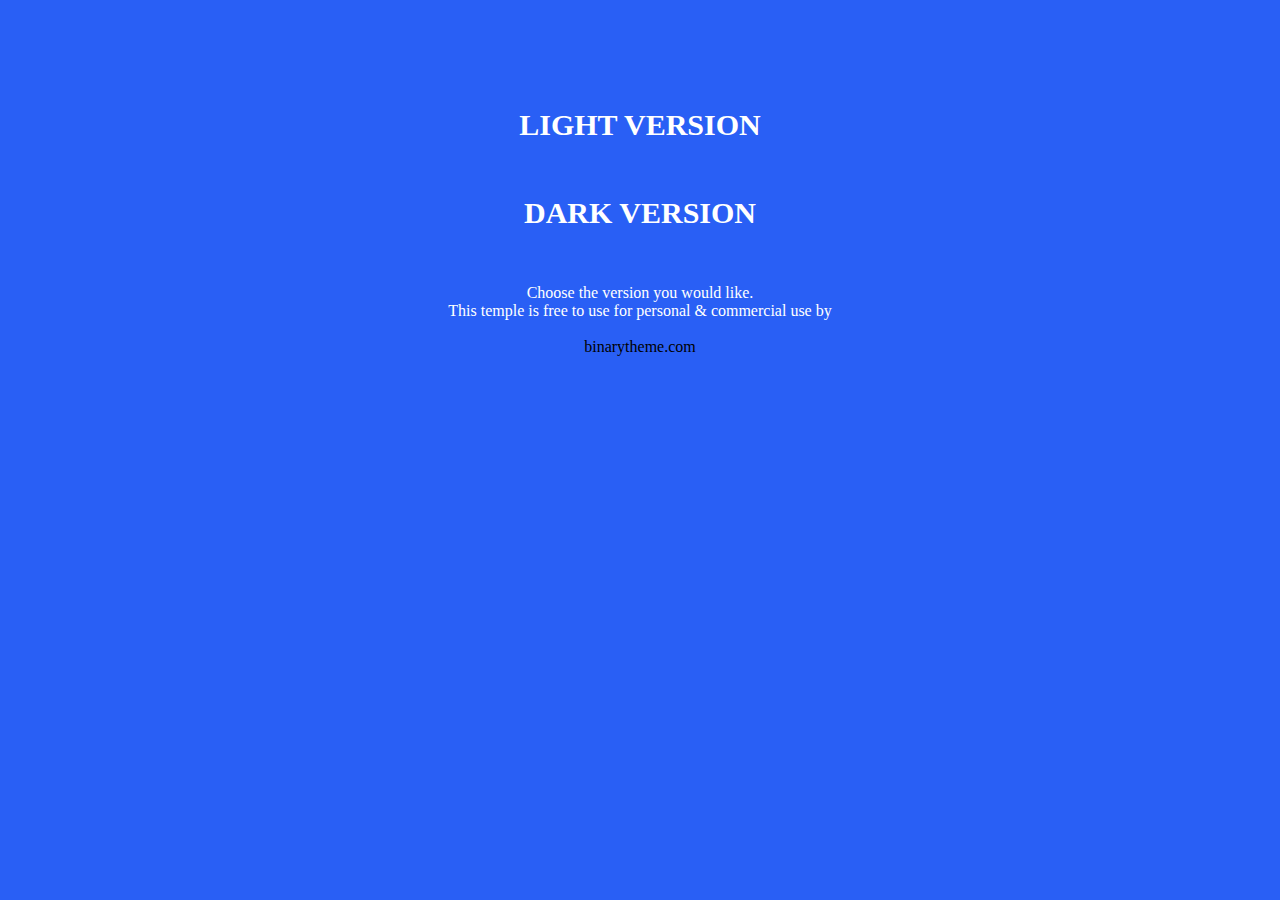
==== index.html @ c33ef0b5 "index page" ====
﻿<!DOCTYPE html>
<html xmlns="http://www.w3.org/1999/xhtml">
<head>
    <title>Clean Signle Page Template</title>
</head>
<body style="background-color:#295ff5;color:#fff;font-family:Verdana;">
<div style="text-align:center;padding-top:100px;width:100%">
    <a href="index-light.html" style="text-decoration:none;color:#fff;font-size:30px;font-weight:900;" >LIGHT VERSION</a>

    <br /><br /><br /><br />
    <a href="index-dark.html" style="text-decoration:none;color:#fff;font-size:30px;font-weight:900;" >DARK VERSION</a>
    <br /><br /><br /><br />
   Choose the version you would like.
        
        <br />
         This temple is free to use for personal & commercial use by
        <br /><br />
        <a href="http://www.binarytheme.com/" target="_blank" style="color:#000;text-decoration:none;" >binarytheme.com</a>

</div>
    
</body>
</html>
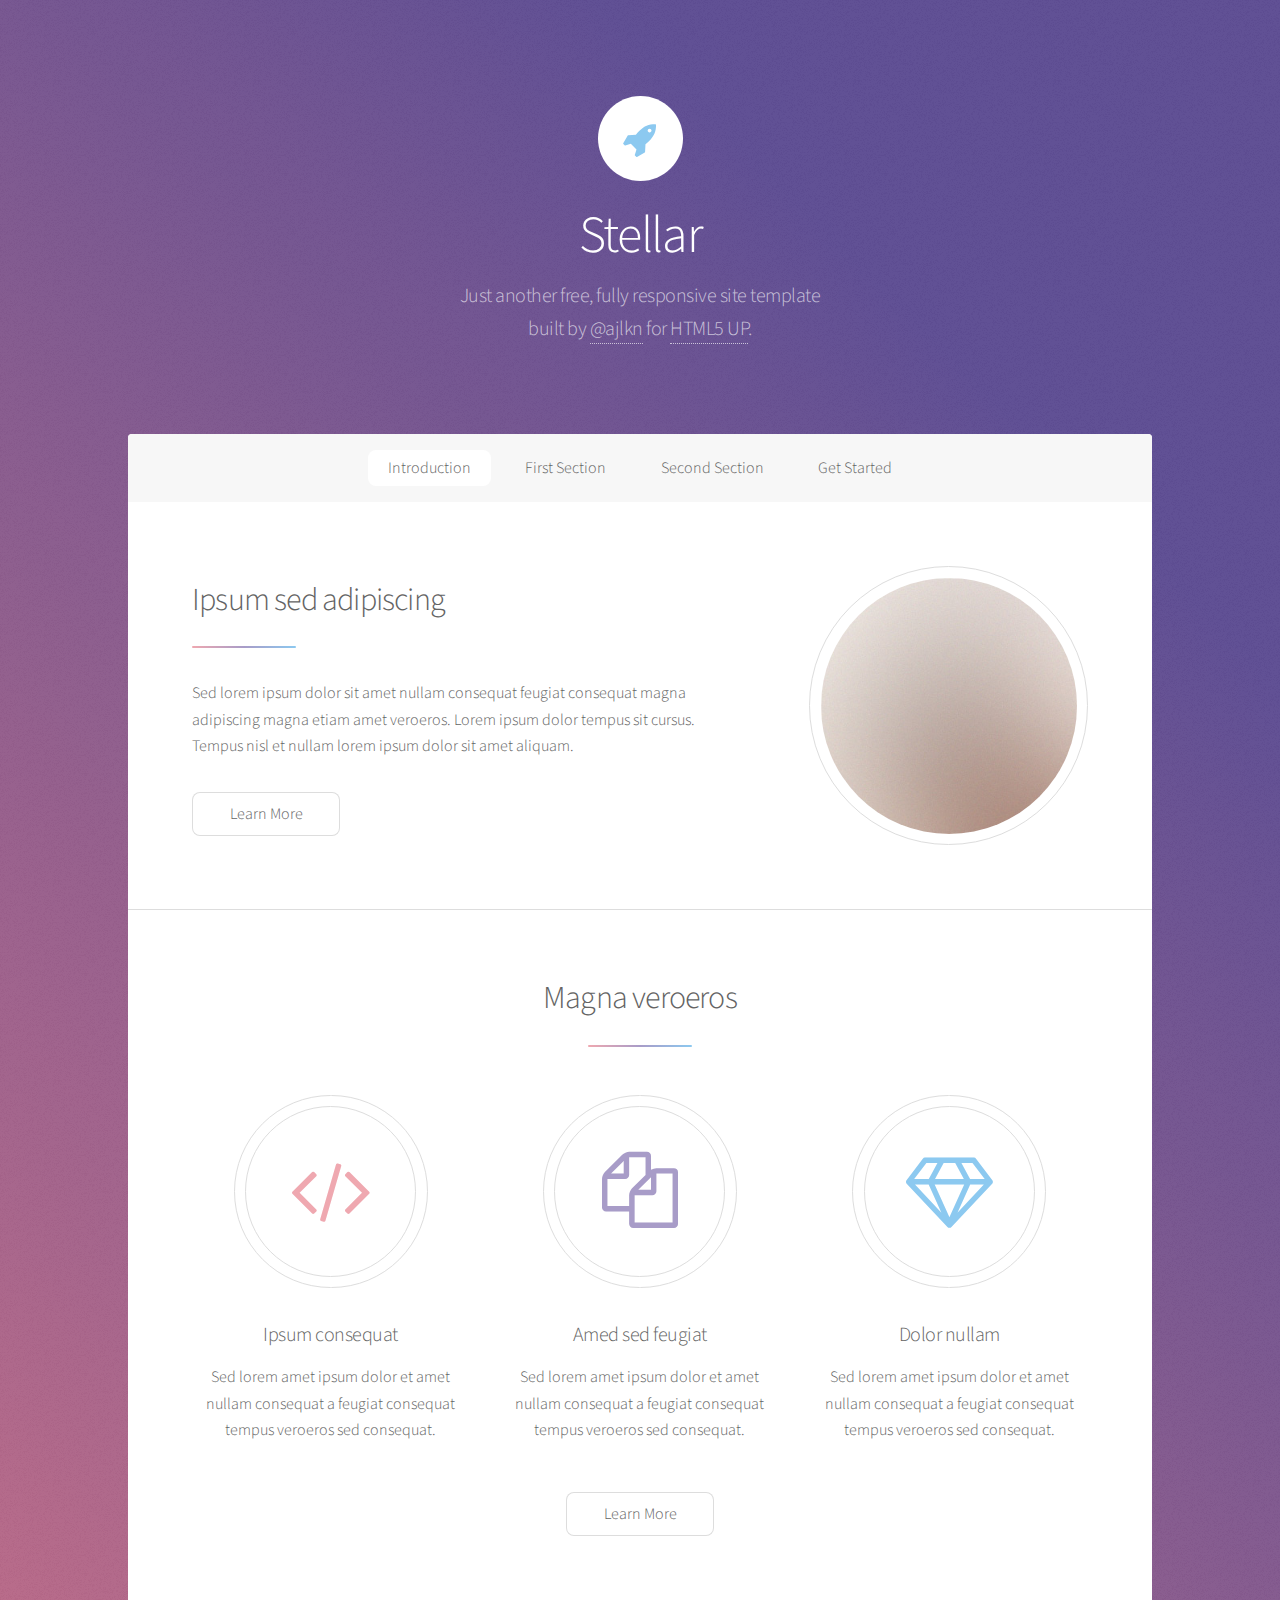
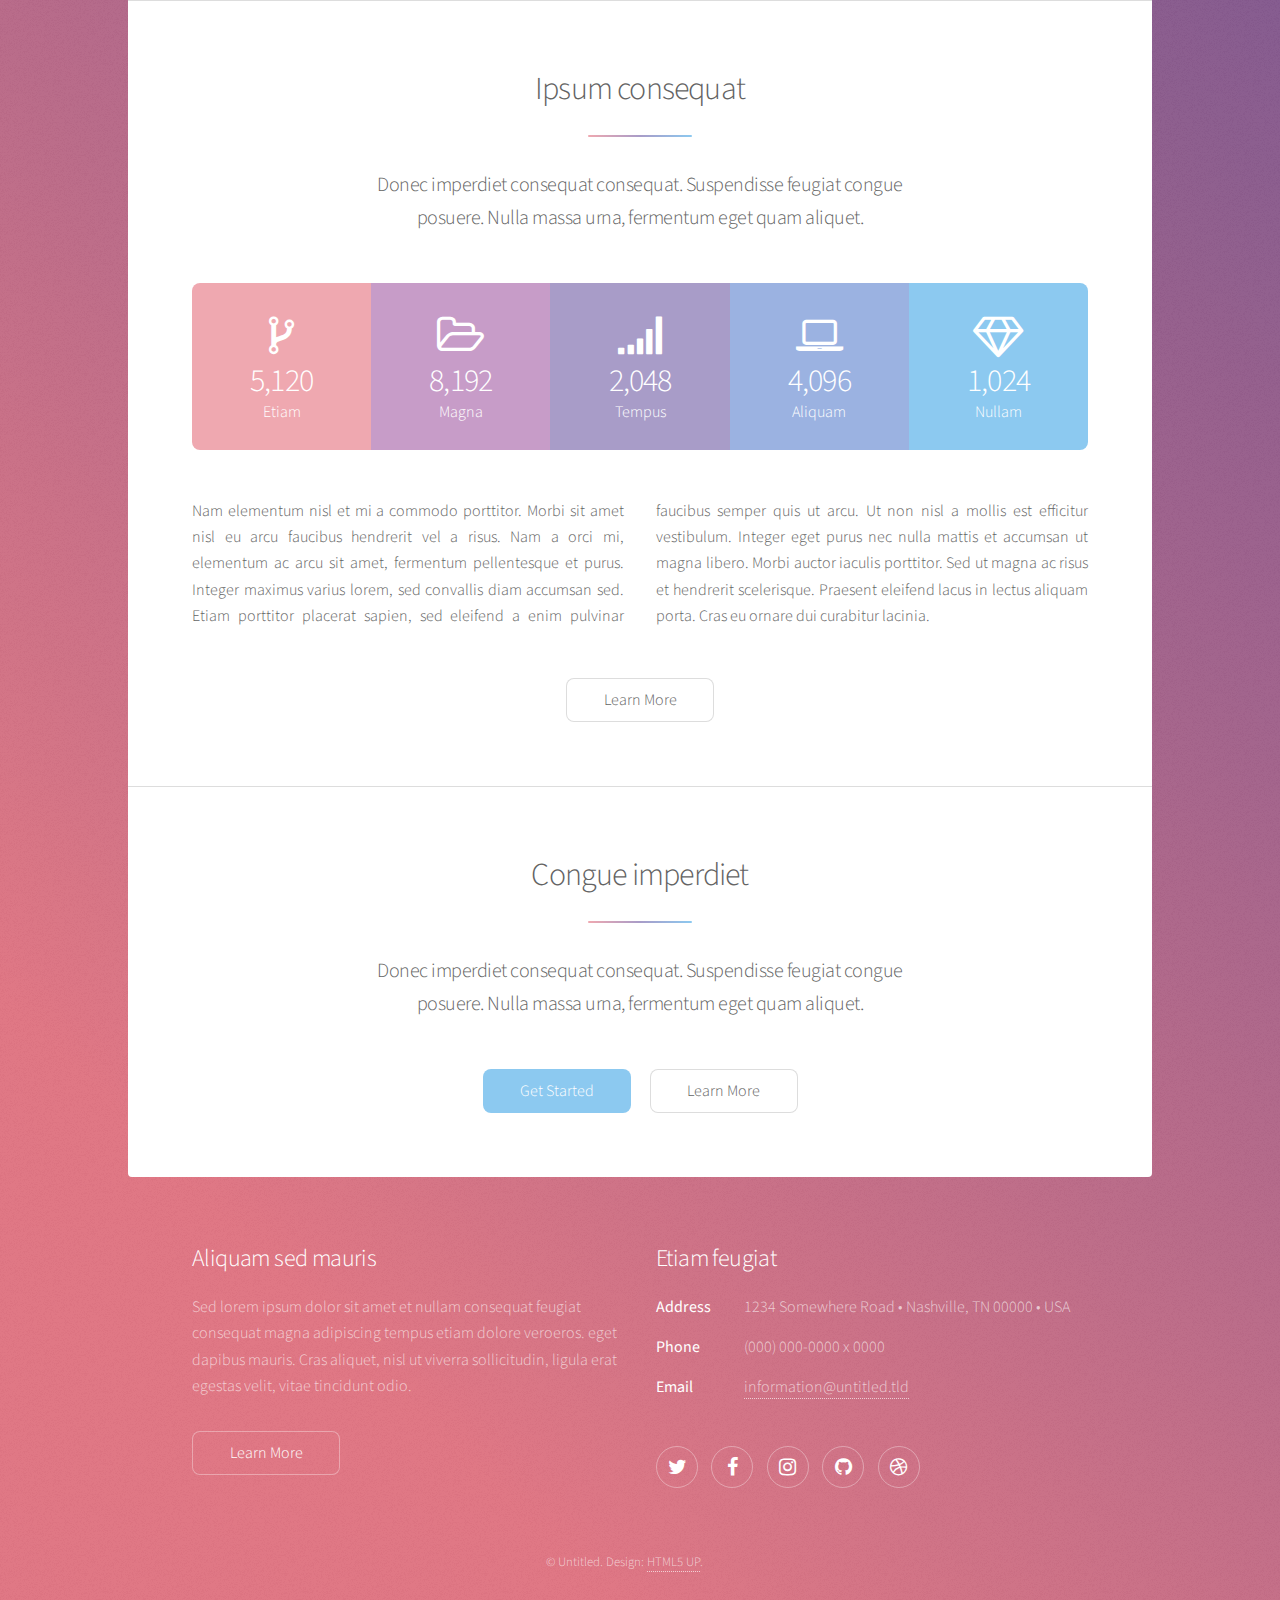
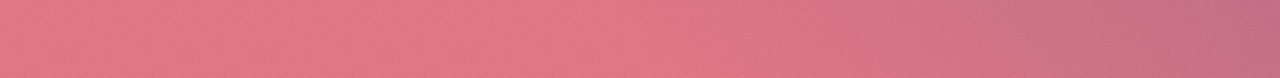
==== commit f8e5be48: "Some message" ====
--- a/index.html
+++ b/index.html
@@ -1,23 +1,186 @@
-﻿<!DOCTYPE html>
-<html xmlns="http://www.w3.org/1999/xhtml">
-<head>
-    <title>Clean Signle Page Template</title>
-</head>
-<body style="background-color:#295ff5;color:#fff;font-family:Verdana;">
-<div style="text-align:center;padding-top:100px;width:100%">
-    <a href="index-light.html" style="text-decoration:none;color:#fff;font-size:30px;font-weight:900;" >LIGHT VERSION</a>
+<!DOCTYPE HTML>
+<!--
+	Stellar by HTML5 UP
+	html5up.net | @ajlkn
+	Free for personal and commercial use under the CCA 3.0 license (html5up.net/license)
+-->
+<html>
+	<head>
+		<title>Stellar by HTML5 UP</title>
+		<meta charset="utf-8" />
+		<meta name="viewport" content="width=device-width, initial-scale=1" />
+		<!--[if lte IE 8]><script src="assets/js/ie/html5shiv.js"></script><![endif]-->
+		<link rel="stylesheet" href="assets/css/main.css" />
+		<!--[if lte IE 9]><link rel="stylesheet" href="assets/css/ie9.css" /><![endif]-->
+		<!--[if lte IE 8]><link rel="stylesheet" href="assets/css/ie8.css" /><![endif]-->
+	</head>
+	<body>
 
-    <br /><br /><br /><br />
-    <a href="index-dark.html" style="text-decoration:none;color:#fff;font-size:30px;font-weight:900;" >DARK VERSION</a>
-    <br /><br /><br /><br />
-   Choose the version you would like.
-        
-        <br />
-         This temple is free to use for personal & commercial use by
-        <br /><br />
-        <a href="http://www.binarytheme.com/" target="_blank" style="color:#000;text-decoration:none;" >binarytheme.com</a>
+		<!-- Wrapper -->
+			<div id="wrapper">
 
-</div>
-    
-</body>
-</html>
+				<!-- Header -->
+					<header id="header" class="alt">
+						<span class="logo"><img src="images/logo.svg" alt="" /></span>
+						<h1>Stellar</h1>
+						<p>Just another free, fully responsive site template<br />
+						built by <a href="https://twitter.com/ajlkn">@ajlkn</a> for <a href="https://html5up.net">HTML5 UP</a>.</p>
+					</header>
+
+				<!-- Nav -->
+					<nav id="nav">
+						<ul>
+							<li><a href="#intro" class="active">Introduction</a></li>
+							<li><a href="#first">First Section</a></li>
+							<li><a href="#second">Second Section</a></li>
+							<li><a href="#cta">Get Started</a></li>
+						</ul>
+					</nav>
+
+				<!-- Main -->
+					<div id="main">
+
+						<!-- Introduction -->
+							<section id="intro" class="main">
+								<div class="spotlight">
+									<div class="content">
+										<header class="major">
+											<h2>Ipsum sed adipiscing</h2>
+										</header>
+										<p>Sed lorem ipsum dolor sit amet nullam consequat feugiat consequat magna
+										adipiscing magna etiam amet veroeros. Lorem ipsum dolor tempus sit cursus.
+										Tempus nisl et nullam lorem ipsum dolor sit amet aliquam.</p>
+										<ul class="actions">
+											<li><a href="generic.html" class="button">Learn More</a></li>
+										</ul>
+									</div>
+									<span class="image"><img src="images/pic01.jpg" alt="" /></span>
+								</div>
+							</section>
+
+						<!-- First Section -->
+							<section id="first" class="main special">
+								<header class="major">
+									<h2>Magna veroeros</h2>
+								</header>
+								<ul class="features">
+									<li>
+										<span class="icon major style1 fa-code"></span>
+										<h3>Ipsum consequat</h3>
+										<p>Sed lorem amet ipsum dolor et amet nullam consequat a feugiat consequat tempus veroeros sed consequat.</p>
+									</li>
+									<li>
+										<span class="icon major style3 fa-copy"></span>
+										<h3>Amed sed feugiat</h3>
+										<p>Sed lorem amet ipsum dolor et amet nullam consequat a feugiat consequat tempus veroeros sed consequat.</p>
+									</li>
+									<li>
+										<span class="icon major style5 fa-diamond"></span>
+										<h3>Dolor nullam</h3>
+										<p>Sed lorem amet ipsum dolor et amet nullam consequat a feugiat consequat tempus veroeros sed consequat.</p>
+									</li>
+								</ul>
+								<footer class="major">
+									<ul class="actions">
+										<li><a href="generic.html" class="button">Learn More</a></li>
+									</ul>
+								</footer>
+							</section>
+
+						<!-- Second Section -->
+							<section id="second" class="main special">
+								<header class="major">
+									<h2>Ipsum consequat</h2>
+									<p>Donec imperdiet consequat consequat. Suspendisse feugiat congue<br />
+									posuere. Nulla massa urna, fermentum eget quam aliquet.</p>
+								</header>
+								<ul class="statistics">
+									<li class="style1">
+										<span class="icon fa-code-fork"></span>
+										<strong>5,120</strong> Etiam
+									</li>
+									<li class="style2">
+										<span class="icon fa-folder-open-o"></span>
+										<strong>8,192</strong> Magna
+									</li>
+									<li class="style3">
+										<span class="icon fa-signal"></span>
+										<strong>2,048</strong> Tempus
+									</li>
+									<li class="style4">
+										<span class="icon fa-laptop"></span>
+										<strong>4,096</strong> Aliquam
+									</li>
+									<li class="style5">
+										<span class="icon fa-diamond"></span>
+										<strong>1,024</strong> Nullam
+									</li>
+								</ul>
+								<p class="content">Nam elementum nisl et mi a commodo porttitor. Morbi sit amet nisl eu arcu faucibus hendrerit vel a risus. Nam a orci mi, elementum ac arcu sit amet, fermentum pellentesque et purus. Integer maximus varius lorem, sed convallis diam accumsan sed. Etiam porttitor placerat sapien, sed eleifend a enim pulvinar faucibus semper quis ut arcu. Ut non nisl a mollis est efficitur vestibulum. Integer eget purus nec nulla mattis et accumsan ut magna libero. Morbi auctor iaculis porttitor. Sed ut magna ac risus et hendrerit scelerisque. Praesent eleifend lacus in lectus aliquam porta. Cras eu ornare dui curabitur lacinia.</p>
+								<footer class="major">
+									<ul class="actions">
+										<li><a href="generic.html" class="button">Learn More</a></li>
+									</ul>
+								</footer>
+							</section>
+
+						<!-- Get Started -->
+							<section id="cta" class="main special">
+								<header class="major">
+									<h2>Congue imperdiet</h2>
+									<p>Donec imperdiet consequat consequat. Suspendisse feugiat congue<br />
+									posuere. Nulla massa urna, fermentum eget quam aliquet.</p>
+								</header>
+								<footer class="major">
+									<ul class="actions">
+										<li><a href="generic.html" class="button special">Get Started</a></li>
+										<li><a href="generic.html" class="button">Learn More</a></li>
+									</ul>
+								</footer>
+							</section>
+
+					</div>
+
+				<!-- Footer -->
+					<footer id="footer">
+						<section>
+							<h2>Aliquam sed mauris</h2>
+							<p>Sed lorem ipsum dolor sit amet et nullam consequat feugiat consequat magna adipiscing tempus etiam dolore veroeros. eget dapibus mauris. Cras aliquet, nisl ut viverra sollicitudin, ligula erat egestas velit, vitae tincidunt odio.</p>
+							<ul class="actions">
+								<li><a href="generic.html" class="button">Learn More</a></li>
+							</ul>
+						</section>
+						<section>
+							<h2>Etiam feugiat</h2>
+							<dl class="alt">
+								<dt>Address</dt>
+								<dd>1234 Somewhere Road &bull; Nashville, TN 00000 &bull; USA</dd>
+								<dt>Phone</dt>
+								<dd>(000) 000-0000 x 0000</dd>
+								<dt>Email</dt>
+								<dd><a href="#">information@untitled.tld</a></dd>
+							</dl>
+							<ul class="icons">
+								<li><a href="#" class="icon fa-twitter alt"><span class="label">Twitter</span></a></li>
+								<li><a href="#" class="icon fa-facebook alt"><span class="label">Facebook</span></a></li>
+								<li><a href="#" class="icon fa-instagram alt"><span class="label">Instagram</span></a></li>
+								<li><a href="#" class="icon fa-github alt"><span class="label">GitHub</span></a></li>
+								<li><a href="#" class="icon fa-dribbble alt"><span class="label">Dribbble</span></a></li>
+							</ul>
+						</section>
+						<p class="copyright">&copy; Untitled. Design: <a href="https://html5up.net">HTML5 UP</a>.</p>
+					</footer>
+
+			</div>
+
+		<!-- Scripts -->
+			<script src="assets/js/jquery.min.js"></script>
+			<script src="assets/js/jquery.scrollex.min.js"></script>
+			<script src="assets/js/jquery.scrolly.min.js"></script>
+			<script src="assets/js/skel.min.js"></script>
+			<script src="assets/js/util.js"></script>
+			<!--[if lte IE 8]><script src="assets/js/ie/respond.min.js"></script><![endif]-->
+			<script src="assets/js/main.js"></script>
+
+	</body>
+</html>--- a/assets/css/main.css
+++ b/assets/css/main.css
@@ -0,0 +1,3801 @@
+@import url(font-awesome.min.css);
+@import "https://fonts.googleapis.com/css?family=Source+Sans+Pro:300,400";
+
+/*
+	Stellar by HTML5 UP
+	html5up.net | @ajlkn
+	Free for personal and commercial use under the CCA 3.0 license (html5up.net/license)
+*/
+
+/* Reset */
+
+	html, body, div, span, applet, object, iframe, h1, h2, h3, h4, h5, h6, p, blockquote, pre, a, abbr, acronym, address, big, cite, code, del, dfn, em, img, ins, kbd, q, s, samp, small, strike, strong, sub, sup, tt, var, b, u, i, center, dl, dt, dd, ol, ul, li, fieldset, form, label, legend, table, caption, tbody, tfoot, thead, tr, th, td, article, aside, canvas, details, embed, figure, figcaption, footer, header, hgroup, menu, nav, output, ruby, section, summary, time, mark, audio, video {
+		margin: 0;
+		padding: 0;
+		border: 0;
+		font-size: 100%;
+		font: inherit;
+		vertical-align: baseline;
+	}
+
+	article, aside, details, figcaption, figure, footer, header, hgroup, menu, nav, section {
+		display: block;
+	}
+
+	body {
+		line-height: 1;
+	}
+
+	ol, ul {
+		list-style: none;
+	}
+
+	blockquote, q {
+		quotes: none;
+	}
+
+	blockquote:before, blockquote:after, q:before, q:after {
+		content: '';
+		content: none;
+	}
+
+	table {
+		border-collapse: collapse;
+		border-spacing: 0;
+	}
+
+	body {
+		-webkit-text-size-adjust: none;
+	}
+
+/* Box Model */
+
+	*, *:before, *:after {
+		-moz-box-sizing: border-box;
+		-webkit-box-sizing: border-box;
+		box-sizing: border-box;
+	}
+
+/* Grid */
+
+	.row {
+		border-bottom: solid 1px transparent;
+		-moz-box-sizing: border-box;
+		-webkit-box-sizing: border-box;
+		box-sizing: border-box;
+	}
+
+	.row > * {
+		float: left;
+		-moz-box-sizing: border-box;
+		-webkit-box-sizing: border-box;
+		box-sizing: border-box;
+	}
+
+	.row:after, .row:before {
+		content: '';
+		display: block;
+		clear: both;
+		height: 0;
+	}
+
+	.row.uniform > * > :first-child {
+		margin-top: 0;
+	}
+
+	.row.uniform > * > :last-child {
+		margin-bottom: 0;
+	}
+
+	.row.\30 \25 > * {
+		padding: 0 0 0 0em;
+	}
+
+	.row.\30 \25 {
+		margin: 0 0 -1px 0em;
+	}
+
+	.row.uniform.\30 \25 > * {
+		padding: 0em 0 0 0em;
+	}
+
+	.row.uniform.\30 \25 {
+		margin: 0em 0 -1px 0em;
+	}
+
+	.row > * {
+		padding: 0 0 0 1.5em;
+	}
+
+	.row {
+		margin: 0 0 -1px -1.5em;
+	}
+
+	.row.uniform > * {
+		padding: 1.5em 0 0 1.5em;
+	}
+
+	.row.uniform {
+		margin: -1.5em 0 -1px -1.5em;
+	}
+
+	.row.\32 00\25 > * {
+		padding: 0 0 0 3em;
+	}
+
+	.row.\32 00\25 {
+		margin: 0 0 -1px -3em;
+	}
+
+	.row.uniform.\32 00\25 > * {
+		padding: 3em 0 0 3em;
+	}
+
+	.row.uniform.\32 00\25 {
+		margin: -3em 0 -1px -3em;
+	}
+
+	.row.\31 50\25 > * {
+		padding: 0 0 0 2.25em;
+	}
+
+	.row.\31 50\25 {
+		margin: 0 0 -1px -2.25em;
+	}
+
+	.row.uniform.\31 50\25 > * {
+		padding: 2.25em 0 0 2.25em;
+	}
+
+	.row.uniform.\31 50\25 {
+		margin: -2.25em 0 -1px -2.25em;
+	}
+
+	.row.\35 0\25 > * {
+		padding: 0 0 0 0.75em;
+	}
+
+	.row.\35 0\25 {
+		margin: 0 0 -1px -0.75em;
+	}
+
+	.row.uniform.\35 0\25 > * {
+		padding: 0.75em 0 0 0.75em;
+	}
+
+	.row.uniform.\35 0\25 {
+		margin: -0.75em 0 -1px -0.75em;
+	}
+
+	.row.\32 5\25 > * {
+		padding: 0 0 0 0.375em;
+	}
+
+	.row.\32 5\25 {
+		margin: 0 0 -1px -0.375em;
+	}
+
+	.row.uniform.\32 5\25 > * {
+		padding: 0.375em 0 0 0.375em;
+	}
+
+	.row.uniform.\32 5\25 {
+		margin: -0.375em 0 -1px -0.375em;
+	}
+
+	.\31 2u, .\31 2u\24 {
+		width: 100%;
+		clear: none;
+		margin-left: 0;
+	}
+
+	.\31 1u, .\31 1u\24 {
+		width: 91.6666666667%;
+		clear: none;
+		margin-left: 0;
+	}
+
+	.\31 0u, .\31 0u\24 {
+		width: 83.3333333333%;
+		clear: none;
+		margin-left: 0;
+	}
+
+	.\39 u, .\39 u\24 {
+		width: 75%;
+		clear: none;
+		margin-left: 0;
+	}
+
+	.\38 u, .\38 u\24 {
+		width: 66.6666666667%;
+		clear: none;
+		margin-left: 0;
+	}
+
+	.\37 u, .\37 u\24 {
+		width: 58.3333333333%;
+		clear: none;
+		margin-left: 0;
+	}
+
+	.\36 u, .\36 u\24 {
+		width: 50%;
+		clear: none;
+		margin-left: 0;
+	}
+
+	.\35 u, .\35 u\24 {
+		width: 41.6666666667%;
+		clear: none;
+		margin-left: 0;
+	}
+
+	.\34 u, .\34 u\24 {
+		width: 33.3333333333%;
+		clear: none;
+		margin-left: 0;
+	}
+
+	.\33 u, .\33 u\24 {
+		width: 25%;
+		clear: none;
+		margin-left: 0;
+	}
+
+	.\32 u, .\32 u\24 {
+		width: 16.6666666667%;
+		clear: none;
+		margin-left: 0;
+	}
+
+	.\31 u, .\31 u\24 {
+		width: 8.3333333333%;
+		clear: none;
+		margin-left: 0;
+	}
+
+	.\31 2u\24 + *,
+	.\31 1u\24 + *,
+	.\31 0u\24 + *,
+	.\39 u\24 + *,
+	.\38 u\24 + *,
+	.\37 u\24 + *,
+	.\36 u\24 + *,
+	.\35 u\24 + *,
+	.\34 u\24 + *,
+	.\33 u\24 + *,
+	.\32 u\24 + *,
+	.\31 u\24 + * {
+		clear: left;
+	}
+
+	.\-11u {
+		margin-left: 91.66667%;
+	}
+
+	.\-10u {
+		margin-left: 83.33333%;
+	}
+
+	.\-9u {
+		margin-left: 75%;
+	}
+
+	.\-8u {
+		margin-left: 66.66667%;
+	}
+
+	.\-7u {
+		margin-left: 58.33333%;
+	}
+
+	.\-6u {
+		margin-left: 50%;
+	}
+
+	.\-5u {
+		margin-left: 41.66667%;
+	}
+
+	.\-4u {
+		margin-left: 33.33333%;
+	}
+
+	.\-3u {
+		margin-left: 25%;
+	}
+
+	.\-2u {
+		margin-left: 16.66667%;
+	}
+
+	.\-1u {
+		margin-left: 8.33333%;
+	}
+
+	@media screen and (max-width: 1680px) {
+
+		.row > * {
+			padding: 0 0 0 1.5em;
+		}
+
+		.row {
+			margin: 0 0 -1px -1.5em;
+		}
+
+		.row.uniform > * {
+			padding: 1.5em 0 0 1.5em;
+		}
+
+		.row.uniform {
+			margin: -1.5em 0 -1px -1.5em;
+		}
+
+		.row.\32 00\25 > * {
+			padding: 0 0 0 3em;
+		}
+
+		.row.\32 00\25 {
+			margin: 0 0 -1px -3em;
+		}
+
+		.row.uniform.\32 00\25 > * {
+			padding: 3em 0 0 3em;
+		}
+
+		.row.uniform.\32 00\25 {
+			margin: -3em 0 -1px -3em;
+		}
+
+		.row.\31 50\25 > * {
+			padding: 0 0 0 2.25em;
+		}
+
+		.row.\31 50\25 {
+			margin: 0 0 -1px -2.25em;
+		}
+
+		.row.uniform.\31 50\25 > * {
+			padding: 2.25em 0 0 2.25em;
+		}
+
+		.row.uniform.\31 50\25 {
+			margin: -2.25em 0 -1px -2.25em;
+		}
+
+		.row.\35 0\25 > * {
+			padding: 0 0 0 0.75em;
+		}
+
+		.row.\35 0\25 {
+			margin: 0 0 -1px -0.75em;
+		}
+
+		.row.uniform.\35 0\25 > * {
+			padding: 0.75em 0 0 0.75em;
+		}
+
+		.row.uniform.\35 0\25 {
+			margin: -0.75em 0 -1px -0.75em;
+		}
+
+		.row.\32 5\25 > * {
+			padding: 0 0 0 0.375em;
+		}
+
+		.row.\32 5\25 {
+			margin: 0 0 -1px -0.375em;
+		}
+
+		.row.uniform.\32 5\25 > * {
+			padding: 0.375em 0 0 0.375em;
+		}
+
+		.row.uniform.\32 5\25 {
+			margin: -0.375em 0 -1px -0.375em;
+		}
+
+		.\31 2u\28xlarge\29, .\31 2u\24\28xlarge\29 {
+			width: 100%;
+			clear: none;
+			margin-left: 0;
+		}
+
+		.\31 1u\28xlarge\29, .\31 1u\24\28xlarge\29 {
+			width: 91.6666666667%;
+			clear: none;
+			margin-left: 0;
+		}
+
+		.\31 0u\28xlarge\29, .\31 0u\24\28xlarge\29 {
+			width: 83.3333333333%;
+			clear: none;
+			margin-left: 0;
+		}
+
+		.\39 u\28xlarge\29, .\39 u\24\28xlarge\29 {
+			width: 75%;
+			clear: none;
+			margin-left: 0;
+		}
+
+		.\38 u\28xlarge\29, .\38 u\24\28xlarge\29 {
+			width: 66.6666666667%;
+			clear: none;
+			margin-left: 0;
+		}
+
+		.\37 u\28xlarge\29, .\37 u\24\28xlarge\29 {
+			width: 58.3333333333%;
+			clear: none;
+			margin-left: 0;
+		}
+
+		.\36 u\28xlarge\29, .\36 u\24\28xlarge\29 {
+			width: 50%;
+			clear: none;
+			margin-left: 0;
+		}
+
+		.\35 u\28xlarge\29, .\35 u\24\28xlarge\29 {
+			width: 41.6666666667%;
+			clear: none;
+			margin-left: 0;
+		}
+
+		.\34 u\28xlarge\29, .\34 u\24\28xlarge\29 {
+			width: 33.3333333333%;
+			clear: none;
+			margin-left: 0;
+		}
+
+		.\33 u\28xlarge\29, .\33 u\24\28xlarge\29 {
+			width: 25%;
+			clear: none;
+			margin-left: 0;
+		}
+
+		.\32 u\28xlarge\29, .\32 u\24\28xlarge\29 {
+			width: 16.6666666667%;
+			clear: none;
+			margin-left: 0;
+		}
+
+		.\31 u\28xlarge\29, .\31 u\24\28xlarge\29 {
+			width: 8.3333333333%;
+			clear: none;
+			margin-left: 0;
+		}
+
+		.\31 2u\24\28xlarge\29 + *,
+		.\31 1u\24\28xlarge\29 + *,
+		.\31 0u\24\28xlarge\29 + *,
+		.\39 u\24\28xlarge\29 + *,
+		.\38 u\24\28xlarge\29 + *,
+		.\37 u\24\28xlarge\29 + *,
+		.\36 u\24\28xlarge\29 + *,
+		.\35 u\24\28xlarge\29 + *,
+		.\34 u\24\28xlarge\29 + *,
+		.\33 u\24\28xlarge\29 + *,
+		.\32 u\24\28xlarge\29 + *,
+		.\31 u\24\28xlarge\29 + * {
+			clear: left;
+		}
+
+		.\-11u\28xlarge\29 {
+			margin-left: 91.66667%;
+		}
+
+		.\-10u\28xlarge\29 {
+			margin-left: 83.33333%;
+		}
+
+		.\-9u\28xlarge\29 {
+			margin-left: 75%;
+		}
+
+		.\-8u\28xlarge\29 {
+			margin-left: 66.66667%;
+		}
+
+		.\-7u\28xlarge\29 {
+			margin-left: 58.33333%;
+		}
+
+		.\-6u\28xlarge\29 {
+			margin-left: 50%;
+		}
+
+		.\-5u\28xlarge\29 {
+			margin-left: 41.66667%;
+		}
+
+		.\-4u\28xlarge\29 {
+			margin-left: 33.33333%;
+		}
+
+		.\-3u\28xlarge\29 {
+			margin-left: 25%;
+		}
+
+		.\-2u\28xlarge\29 {
+			margin-left: 16.66667%;
+		}
+
+		.\-1u\28xlarge\29 {
+			margin-left: 8.33333%;
+		}
+
+	}
+
+	@media screen and (max-width: 1280px) {
+
+		.row > * {
+			padding: 0 0 0 1.5em;
+		}
+
+		.row {
+			margin: 0 0 -1px -1.5em;
+		}
+
+		.row.uniform > * {
+			padding: 1.5em 0 0 1.5em;
+		}
+
+		.row.uniform {
+			margin: -1.5em 0 -1px -1.5em;
+		}
+
+		.row.\32 00\25 > * {
+			padding: 0 0 0 3em;
+		}
+
+		.row.\32 00\25 {
+			margin: 0 0 -1px -3em;
+		}
+
+		.row.uniform.\32 00\25 > * {
+			padding: 3em 0 0 3em;
+		}
+
+		.row.uniform.\32 00\25 {
+			margin: -3em 0 -1px -3em;
+		}
+
+		.row.\31 50\25 > * {
+			padding: 0 0 0 2.25em;
+		}
+
+		.row.\31 50\25 {
+			margin: 0 0 -1px -2.25em;
+		}
+
+		.row.uniform.\31 50\25 > * {
+			padding: 2.25em 0 0 2.25em;
+		}
+
+		.row.uniform.\31 50\25 {
+			margin: -2.25em 0 -1px -2.25em;
+		}
+
+		.row.\35 0\25 > * {
+			padding: 0 0 0 0.75em;
+		}
+
+		.row.\35 0\25 {
+			margin: 0 0 -1px -0.75em;
+		}
+
+		.row.uniform.\35 0\25 > * {
+			padding: 0.75em 0 0 0.75em;
+		}
+
+		.row.uniform.\35 0\25 {
+			margin: -0.75em 0 -1px -0.75em;
+		}
+
+		.row.\32 5\25 > * {
+			padding: 0 0 0 0.375em;
+		}
+
+		.row.\32 5\25 {
+			margin: 0 0 -1px -0.375em;
+		}
+
+		.row.uniform.\32 5\25 > * {
+			padding: 0.375em 0 0 0.375em;
+		}
+
+		.row.uniform.\32 5\25 {
+			margin: -0.375em 0 -1px -0.375em;
+		}
+
+		.\31 2u\28large\29, .\31 2u\24\28large\29 {
+			width: 100%;
+			clear: none;
+			margin-left: 0;
+		}
+
+		.\31 1u\28large\29, .\31 1u\24\28large\29 {
+			width: 91.6666666667%;
+			clear: none;
+			margin-left: 0;
+		}
+
+		.\31 0u\28large\29, .\31 0u\24\28large\29 {
+			width: 83.3333333333%;
+			clear: none;
+			margin-left: 0;
+		}
+
+		.\39 u\28large\29, .\39 u\24\28large\29 {
+			width: 75%;
+			clear: none;
+			margin-left: 0;
+		}
+
+		.\38 u\28large\29, .\38 u\24\28large\29 {
+			width: 66.6666666667%;
+			clear: none;
+			margin-left: 0;
+		}
+
+		.\37 u\28large\29, .\37 u\24\28large\29 {
+			width: 58.3333333333%;
+			clear: none;
+			margin-left: 0;
+		}
+
+		.\36 u\28large\29, .\36 u\24\28large\29 {
+			width: 50%;
+			clear: none;
+			margin-left: 0;
+		}
+
+		.\35 u\28large\29, .\35 u\24\28large\29 {
+			width: 41.6666666667%;
+			clear: none;
+			margin-left: 0;
+		}
+
+		.\34 u\28large\29, .\34 u\24\28large\29 {
+			width: 33.3333333333%;
+			clear: none;
+			margin-left: 0;
+		}
+
+		.\33 u\28large\29, .\33 u\24\28large\29 {
+			width: 25%;
+			clear: none;
+			margin-left: 0;
+		}
+
+		.\32 u\28large\29, .\32 u\24\28large\29 {
+			width: 16.6666666667%;
+			clear: none;
+			margin-left: 0;
+		}
+
+		.\31 u\28large\29, .\31 u\24\28large\29 {
+			width: 8.3333333333%;
+			clear: none;
+			margin-left: 0;
+		}
+
+		.\31 2u\24\28large\29 + *,
+		.\31 1u\24\28large\29 + *,
+		.\31 0u\24\28large\29 + *,
+		.\39 u\24\28large\29 + *,
+		.\38 u\24\28large\29 + *,
+		.\37 u\24\28large\29 + *,
+		.\36 u\24\28large\29 + *,
+		.\35 u\24\28large\29 + *,
+		.\34 u\24\28large\29 + *,
+		.\33 u\24\28large\29 + *,
+		.\32 u\24\28large\29 + *,
+		.\31 u\24\28large\29 + * {
+			clear: left;
+		}
+
+		.\-11u\28large\29 {
+			margin-left: 91.66667%;
+		}
+
+		.\-10u\28large\29 {
+			margin-left: 83.33333%;
+		}
+
+		.\-9u\28large\29 {
+			margin-left: 75%;
+		}
+
+		.\-8u\28large\29 {
+			margin-left: 66.66667%;
+		}
+
+		.\-7u\28large\29 {
+			margin-left: 58.33333%;
+		}
+
+		.\-6u\28large\29 {
+			margin-left: 50%;
+		}
+
+		.\-5u\28large\29 {
+			margin-left: 41.66667%;
+		}
+
+		.\-4u\28large\29 {
+			margin-left: 33.33333%;
+		}
+
+		.\-3u\28large\29 {
+			margin-left: 25%;
+		}
+
+		.\-2u\28large\29 {
+			margin-left: 16.66667%;
+		}
+
+		.\-1u\28large\29 {
+			margin-left: 8.33333%;
+		}
+
+	}
+
+	@media screen and (max-width: 980px) {
+
+		.row > * {
+			padding: 0 0 0 1.5em;
+		}
+
+		.row {
+			margin: 0 0 -1px -1.5em;
+		}
+
+		.row.uniform > * {
+			padding: 1.5em 0 0 1.5em;
+		}
+
+		.row.uniform {
+			margin: -1.5em 0 -1px -1.5em;
+		}
+
+		.row.\32 00\25 > * {
+			padding: 0 0 0 3em;
+		}
+
+		.row.\32 00\25 {
+			margin: 0 0 -1px -3em;
+		}
+
+		.row.uniform.\32 00\25 > * {
+			padding: 3em 0 0 3em;
+		}
+
+		.row.uniform.\32 00\25 {
+			margin: -3em 0 -1px -3em;
+		}
+
+		.row.\31 50\25 > * {
+			padding: 0 0 0 2.25em;
+		}
+
+		.row.\31 50\25 {
+			margin: 0 0 -1px -2.25em;
+		}
+
+		.row.uniform.\31 50\25 > * {
+			padding: 2.25em 0 0 2.25em;
+		}
+
+		.row.uniform.\31 50\25 {
+			margin: -2.25em 0 -1px -2.25em;
+		}
+
+		.row.\35 0\25 > * {
+			padding: 0 0 0 0.75em;
+		}
+
+		.row.\35 0\25 {
+			margin: 0 0 -1px -0.75em;
+		}
+
+		.row.uniform.\35 0\25 > * {
+			padding: 0.75em 0 0 0.75em;
+		}
+
+		.row.uniform.\35 0\25 {
+			margin: -0.75em 0 -1px -0.75em;
+		}
+
+		.row.\32 5\25 > * {
+			padding: 0 0 0 0.375em;
+		}
+
+		.row.\32 5\25 {
+			margin: 0 0 -1px -0.375em;
+		}
+
+		.row.uniform.\32 5\25 > * {
+			padding: 0.375em 0 0 0.375em;
+		}
+
+		.row.uniform.\32 5\25 {
+			margin: -0.375em 0 -1px -0.375em;
+		}
+
+		.\31 2u\28medium\29, .\31 2u\24\28medium\29 {
+			width: 100%;
+			clear: none;
+			margin-left: 0;
+		}
+
+		.\31 1u\28medium\29, .\31 1u\24\28medium\29 {
+			width: 91.6666666667%;
+			clear: none;
+			margin-left: 0;
+		}
+
+		.\31 0u\28medium\29, .\31 0u\24\28medium\29 {
+			width: 83.3333333333%;
+			clear: none;
+			margin-left: 0;
+		}
+
+		.\39 u\28medium\29, .\39 u\24\28medium\29 {
+			width: 75%;
+			clear: none;
+			margin-left: 0;
+		}
+
+		.\38 u\28medium\29, .\38 u\24\28medium\29 {
+			width: 66.6666666667%;
+			clear: none;
+			margin-left: 0;
+		}
+
+		.\37 u\28medium\29, .\37 u\24\28medium\29 {
+			width: 58.3333333333%;
+			clear: none;
+			margin-left: 0;
+		}
+
+		.\36 u\28medium\29, .\36 u\24\28medium\29 {
+			width: 50%;
+			clear: none;
+			margin-left: 0;
+		}
+
+		.\35 u\28medium\29, .\35 u\24\28medium\29 {
+			width: 41.6666666667%;
+			clear: none;
+			margin-left: 0;
+		}
+
+		.\34 u\28medium\29, .\34 u\24\28medium\29 {
+			width: 33.3333333333%;
+			clear: none;
+			margin-left: 0;
+		}
+
+		.\33 u\28medium\29, .\33 u\24\28medium\29 {
+			width: 25%;
+			clear: none;
+			margin-left: 0;
+		}
+
+		.\32 u\28medium\29, .\32 u\24\28medium\29 {
+			width: 16.6666666667%;
+			clear: none;
+			margin-left: 0;
+		}
+
+		.\31 u\28medium\29, .\31 u\24\28medium\29 {
+			width: 8.3333333333%;
+			clear: none;
+			margin-left: 0;
+		}
+
+		.\31 2u\24\28medium\29 + *,
+		.\31 1u\24\28medium\29 + *,
+		.\31 0u\24\28medium\29 + *,
+		.\39 u\24\28medium\29 + *,
+		.\38 u\24\28medium\29 + *,
+		.\37 u\24\28medium\29 + *,
+		.\36 u\24\28medium\29 + *,
+		.\35 u\24\28medium\29 + *,
+		.\34 u\24\28medium\29 + *,
+		.\33 u\24\28medium\29 + *,
+		.\32 u\24\28medium\29 + *,
+		.\31 u\24\28medium\29 + * {
+			clear: left;
+		}
+
+		.\-11u\28medium\29 {
+			margin-left: 91.66667%;
+		}
+
+		.\-10u\28medium\29 {
+			margin-left: 83.33333%;
+		}
+
+		.\-9u\28medium\29 {
+			margin-left: 75%;
+		}
+
+		.\-8u\28medium\29 {
+			margin-left: 66.66667%;
+		}
+
+		.\-7u\28medium\29 {
+			margin-left: 58.33333%;
+		}
+
+		.\-6u\28medium\29 {
+			margin-left: 50%;
+		}
+
+		.\-5u\28medium\29 {
+			margin-left: 41.66667%;
+		}
+
+		.\-4u\28medium\29 {
+			margin-left: 33.33333%;
+		}
+
+		.\-3u\28medium\29 {
+			margin-left: 25%;
+		}
+
+		.\-2u\28medium\29 {
+			margin-left: 16.66667%;
+		}
+
+		.\-1u\28medium\29 {
+			margin-left: 8.33333%;
+		}
+
+	}
+
+	@media screen and (max-width: 736px) {
+
+		.row > * {
+			padding: 0 0 0 1em;
+		}
+
+		.row {
+			margin: 0 0 -1px -1em;
+		}
+
+		.row.uniform > * {
+			padding: 1em 0 0 1em;
+		}
+
+		.row.uniform {
+			margin: -1em 0 -1px -1em;
+		}
+
+		.row.\32 00\25 > * {
+			padding: 0 0 0 2em;
+		}
+
+		.row.\32 00\25 {
+			margin: 0 0 -1px -2em;
+		}
+
+		.row.uniform.\32 00\25 > * {
+			padding: 2em 0 0 2em;
+		}
+
+		.row.uniform.\32 00\25 {
+			margin: -2em 0 -1px -2em;
+		}
+
+		.row.\31 50\25 > * {
+			padding: 0 0 0 1.5em;
+		}
+
+		.row.\31 50\25 {
+			margin: 0 0 -1px -1.5em;
+		}
+
+		.row.uniform.\31 50\25 > * {
+			padding: 1.5em 0 0 1.5em;
+		}
+
+		.row.uniform.\31 50\25 {
+			margin: -1.5em 0 -1px -1.5em;
+		}
+
+		.row.\35 0\25 > * {
+			padding: 0 0 0 0.5em;
+		}
+
+		.row.\35 0\25 {
+			margin: 0 0 -1px -0.5em;
+		}
+
+		.row.uniform.\35 0\25 > * {
+			padding: 0.5em 0 0 0.5em;
+		}
+
+		.row.uniform.\35 0\25 {
+			margin: -0.5em 0 -1px -0.5em;
+		}
+
+		.row.\32 5\25 > * {
+			padding: 0 0 0 0.25em;
+		}
+
+		.row.\32 5\25 {
+			margin: 0 0 -1px -0.25em;
+		}
+
+		.row.uniform.\32 5\25 > * {
+			padding: 0.25em 0 0 0.25em;
+		}
+
+		.row.uniform.\32 5\25 {
+			margin: -0.25em 0 -1px -0.25em;
+		}
+
+		.\31 2u\28small\29, .\31 2u\24\28small\29 {
+			width: 100%;
+			clear: none;
+			margin-left: 0;
+		}
+
+		.\31 1u\28small\29, .\31 1u\24\28small\29 {
+			width: 91.6666666667%;
+			clear: none;
+			margin-left: 0;
+		}
+
+		.\31 0u\28small\29, .\31 0u\24\28small\29 {
+			width: 83.3333333333%;
+			clear: none;
+			margin-left: 0;
+		}
+
+		.\39 u\28small\29, .\39 u\24\28small\29 {
+			width: 75%;
+			clear: none;
+			margin-left: 0;
+		}
+
+		.\38 u\28small\29, .\38 u\24\28small\29 {
+			width: 66.6666666667%;
+			clear: none;
+			margin-left: 0;
+		}
+
+		.\37 u\28small\29, .\37 u\24\28small\29 {
+			width: 58.3333333333%;
+			clear: none;
+			margin-left: 0;
+		}
+
+		.\36 u\28small\29, .\36 u\24\28small\29 {
+			width: 50%;
+			clear: none;
+			margin-left: 0;
+		}
+
+		.\35 u\28small\29, .\35 u\24\28small\29 {
+			width: 41.6666666667%;
+			clear: none;
+			margin-left: 0;
+		}
+
+		.\34 u\28small\29, .\34 u\24\28small\29 {
+			width: 33.3333333333%;
+			clear: none;
+			margin-left: 0;
+		}
+
+		.\33 u\28small\29, .\33 u\24\28small\29 {
+			width: 25%;
+			clear: none;
+			margin-left: 0;
+		}
+
+		.\32 u\28small\29, .\32 u\24\28small\29 {
+			width: 16.6666666667%;
+			clear: none;
+			margin-left: 0;
+		}
+
+		.\31 u\28small\29, .\31 u\24\28small\29 {
+			width: 8.3333333333%;
+			clear: none;
+			margin-left: 0;
+		}
+
+		.\31 2u\24\28small\29 + *,
+		.\31 1u\24\28small\29 + *,
+		.\31 0u\24\28small\29 + *,
+		.\39 u\24\28small\29 + *,
+		.\38 u\24\28small\29 + *,
+		.\37 u\24\28small\29 + *,
+		.\36 u\24\28small\29 + *,
+		.\35 u\24\28small\29 + *,
+		.\34 u\24\28small\29 + *,
+		.\33 u\24\28small\29 + *,
+		.\32 u\24\28small\29 + *,
+		.\31 u\24\28small\29 + * {
+			clear: left;
+		}
+
+		.\-11u\28small\29 {
+			margin-left: 91.66667%;
+		}
+
+		.\-10u\28small\29 {
+			margin-left: 83.33333%;
+		}
+
+		.\-9u\28small\29 {
+			margin-left: 75%;
+		}
+
+		.\-8u\28small\29 {
+			margin-left: 66.66667%;
+		}
+
+		.\-7u\28small\29 {
+			margin-left: 58.33333%;
+		}
+
+		.\-6u\28small\29 {
+			margin-left: 50%;
+		}
+
+		.\-5u\28small\29 {
+			margin-left: 41.66667%;
+		}
+
+		.\-4u\28small\29 {
+			margin-left: 33.33333%;
+		}
+
+		.\-3u\28small\29 {
+			margin-left: 25%;
+		}
+
+		.\-2u\28small\29 {
+			margin-left: 16.66667%;
+		}
+
+		.\-1u\28small\29 {
+			margin-left: 8.33333%;
+		}
+
+	}
+
+	@media screen and (max-width: 480px) {
+
+		.row > * {
+			padding: 0 0 0 1em;
+		}
+
+		.row {
+			margin: 0 0 -1px -1em;
+		}
+
+		.row.uniform > * {
+			padding: 1em 0 0 1em;
+		}
+
+		.row.uniform {
+			margin: -1em 0 -1px -1em;
+		}
+
+		.row.\32 00\25 > * {
+			padding: 0 0 0 2em;
+		}
+
+		.row.\32 00\25 {
+			margin: 0 0 -1px -2em;
+		}
+
+		.row.uniform.\32 00\25 > * {
+			padding: 2em 0 0 2em;
+		}
+
+		.row.uniform.\32 00\25 {
+			margin: -2em 0 -1px -2em;
+		}
+
+		.row.\31 50\25 > * {
+			padding: 0 0 0 1.5em;
+		}
+
+		.row.\31 50\25 {
+			margin: 0 0 -1px -1.5em;
+		}
+
+		.row.uniform.\31 50\25 > * {
+			padding: 1.5em 0 0 1.5em;
+		}
+
+		.row.uniform.\31 50\25 {
+			margin: -1.5em 0 -1px -1.5em;
+		}
+
+		.row.\35 0\25 > * {
+			padding: 0 0 0 0.5em;
+		}
+
+		.row.\35 0\25 {
+			margin: 0 0 -1px -0.5em;
+		}
+
+		.row.uniform.\35 0\25 > * {
+			padding: 0.5em 0 0 0.5em;
+		}
+
+		.row.uniform.\35 0\25 {
+			margin: -0.5em 0 -1px -0.5em;
+		}
+
+		.row.\32 5\25 > * {
+			padding: 0 0 0 0.25em;
+		}
+
+		.row.\32 5\25 {
+			margin: 0 0 -1px -0.25em;
+		}
+
+		.row.uniform.\32 5\25 > * {
+			padding: 0.25em 0 0 0.25em;
+		}
+
+		.row.uniform.\32 5\25 {
+			margin: -0.25em 0 -1px -0.25em;
+		}
+
+		.\31 2u\28xsmall\29, .\31 2u\24\28xsmall\29 {
+			width: 100%;
+			clear: none;
+			margin-left: 0;
+		}
+
+		.\31 1u\28xsmall\29, .\31 1u\24\28xsmall\29 {
+			width: 91.6666666667%;
+			clear: none;
+			margin-left: 0;
+		}
+
+		.\31 0u\28xsmall\29, .\31 0u\24\28xsmall\29 {
+			width: 83.3333333333%;
+			clear: none;
+			margin-left: 0;
+		}
+
+		.\39 u\28xsmall\29, .\39 u\24\28xsmall\29 {
+			width: 75%;
+			clear: none;
+			margin-left: 0;
+		}
+
+		.\38 u\28xsmall\29, .\38 u\24\28xsmall\29 {
+			width: 66.6666666667%;
+			clear: none;
+			margin-left: 0;
+		}
+
+		.\37 u\28xsmall\29, .\37 u\24\28xsmall\29 {
+			width: 58.3333333333%;
+			clear: none;
+			margin-left: 0;
+		}
+
+		.\36 u\28xsmall\29, .\36 u\24\28xsmall\29 {
+			width: 50%;
+			clear: none;
+			margin-left: 0;
+		}
+
+		.\35 u\28xsmall\29, .\35 u\24\28xsmall\29 {
+			width: 41.6666666667%;
+			clear: none;
+			margin-left: 0;
+		}
+
+		.\34 u\28xsmall\29, .\34 u\24\28xsmall\29 {
+			width: 33.3333333333%;
+			clear: none;
+			margin-left: 0;
+		}
+
+		.\33 u\28xsmall\29, .\33 u\24\28xsmall\29 {
+			width: 25%;
+			clear: none;
+			margin-left: 0;
+		}
+
+		.\32 u\28xsmall\29, .\32 u\24\28xsmall\29 {
+			width: 16.6666666667%;
+			clear: none;
+			margin-left: 0;
+		}
+
+		.\31 u\28xsmall\29, .\31 u\24\28xsmall\29 {
+			width: 8.3333333333%;
+			clear: none;
+			margin-left: 0;
+		}
+
+		.\31 2u\24\28xsmall\29 + *,
+		.\31 1u\24\28xsmall\29 + *,
+		.\31 0u\24\28xsmall\29 + *,
+		.\39 u\24\28xsmall\29 + *,
+		.\38 u\24\28xsmall\29 + *,
+		.\37 u\24\28xsmall\29 + *,
+		.\36 u\24\28xsmall\29 + *,
+		.\35 u\24\28xsmall\29 + *,
+		.\34 u\24\28xsmall\29 + *,
+		.\33 u\24\28xsmall\29 + *,
+		.\32 u\24\28xsmall\29 + *,
+		.\31 u\24\28xsmall\29 + * {
+			clear: left;
+		}
+
+		.\-11u\28xsmall\29 {
+			margin-left: 91.66667%;
+		}
+
+		.\-10u\28xsmall\29 {
+			margin-left: 83.33333%;
+		}
+
+		.\-9u\28xsmall\29 {
+			margin-left: 75%;
+		}
+
+		.\-8u\28xsmall\29 {
+			margin-left: 66.66667%;
+		}
+
+		.\-7u\28xsmall\29 {
+			margin-left: 58.33333%;
+		}
+
+		.\-6u\28xsmall\29 {
+			margin-left: 50%;
+		}
+
+		.\-5u\28xsmall\29 {
+			margin-left: 41.66667%;
+		}
+
+		.\-4u\28xsmall\29 {
+			margin-left: 33.33333%;
+		}
+
+		.\-3u\28xsmall\29 {
+			margin-left: 25%;
+		}
+
+		.\-2u\28xsmall\29 {
+			margin-left: 16.66667%;
+		}
+
+		.\-1u\28xsmall\29 {
+			margin-left: 8.33333%;
+		}
+
+	}
+
+	@media screen and (max-width: 360px) {
+
+		.row > * {
+			padding: 0 0 0 1em;
+		}
+
+		.row {
+			margin: 0 0 -1px -1em;
+		}
+
+		.row.uniform > * {
+			padding: 1em 0 0 1em;
+		}
+
+		.row.uniform {
+			margin: -1em 0 -1px -1em;
+		}
+
+		.row.\32 00\25 > * {
+			padding: 0 0 0 2em;
+		}
+
+		.row.\32 00\25 {
+			margin: 0 0 -1px -2em;
+		}
+
+		.row.uniform.\32 00\25 > * {
+			padding: 2em 0 0 2em;
+		}
+
+		.row.uniform.\32 00\25 {
+			margin: -2em 0 -1px -2em;
+		}
+
+		.row.\31 50\25 > * {
+			padding: 0 0 0 1.5em;
+		}
+
+		.row.\31 50\25 {
+			margin: 0 0 -1px -1.5em;
+		}
+
+		.row.uniform.\31 50\25 > * {
+			padding: 1.5em 0 0 1.5em;
+		}
+
+		.row.uniform.\31 50\25 {
+			margin: -1.5em 0 -1px -1.5em;
+		}
+
+		.row.\35 0\25 > * {
+			padding: 0 0 0 0.5em;
+		}
+
+		.row.\35 0\25 {
+			margin: 0 0 -1px -0.5em;
+		}
+
+		.row.uniform.\35 0\25 > * {
+			padding: 0.5em 0 0 0.5em;
+		}
+
+		.row.uniform.\35 0\25 {
+			margin: -0.5em 0 -1px -0.5em;
+		}
+
+		.row.\32 5\25 > * {
+			padding: 0 0 0 0.25em;
+		}
+
+		.row.\32 5\25 {
+			margin: 0 0 -1px -0.25em;
+		}
+
+		.row.uniform.\32 5\25 > * {
+			padding: 0.25em 0 0 0.25em;
+		}
+
+		.row.uniform.\32 5\25 {
+			margin: -0.25em 0 -1px -0.25em;
+		}
+
+		.\31 2u\28xxsmall\29, .\31 2u\24\28xxsmall\29 {
+			width: 100%;
+			clear: none;
+			margin-left: 0;
+		}
+
+		.\31 1u\28xxsmall\29, .\31 1u\24\28xxsmall\29 {
+			width: 91.6666666667%;
+			clear: none;
+			margin-left: 0;
+		}
+
+		.\31 0u\28xxsmall\29, .\31 0u\24\28xxsmall\29 {
+			width: 83.3333333333%;
+			clear: none;
+			margin-left: 0;
+		}
+
+		.\39 u\28xxsmall\29, .\39 u\24\28xxsmall\29 {
+			width: 75%;
+			clear: none;
+			margin-left: 0;
+		}
+
+		.\38 u\28xxsmall\29, .\38 u\24\28xxsmall\29 {
+			width: 66.6666666667%;
+			clear: none;
+			margin-left: 0;
+		}
+
+		.\37 u\28xxsmall\29, .\37 u\24\28xxsmall\29 {
+			width: 58.3333333333%;
+			clear: none;
+			margin-left: 0;
+		}
+
+		.\36 u\28xxsmall\29, .\36 u\24\28xxsmall\29 {
+			width: 50%;
+			clear: none;
+			margin-left: 0;
+		}
+
+		.\35 u\28xxsmall\29, .\35 u\24\28xxsmall\29 {
+			width: 41.6666666667%;
+			clear: none;
+			margin-left: 0;
+		}
+
+		.\34 u\28xxsmall\29, .\34 u\24\28xxsmall\29 {
+			width: 33.3333333333%;
+			clear: none;
+			margin-left: 0;
+		}
+
+		.\33 u\28xxsmall\29, .\33 u\24\28xxsmall\29 {
+			width: 25%;
+			clear: none;
+			margin-left: 0;
+		}
+
+		.\32 u\28xxsmall\29, .\32 u\24\28xxsmall\29 {
+			width: 16.6666666667%;
+			clear: none;
+			margin-left: 0;
+		}
+
+		.\31 u\28xxsmall\29, .\31 u\24\28xxsmall\29 {
+			width: 8.3333333333%;
+			clear: none;
+			margin-left: 0;
+		}
+
+		.\31 2u\24\28xxsmall\29 + *,
+		.\31 1u\24\28xxsmall\29 + *,
+		.\31 0u\24\28xxsmall\29 + *,
+		.\39 u\24\28xxsmall\29 + *,
+		.\38 u\24\28xxsmall\29 + *,
+		.\37 u\24\28xxsmall\29 + *,
+		.\36 u\24\28xxsmall\29 + *,
+		.\35 u\24\28xxsmall\29 + *,
+		.\34 u\24\28xxsmall\29 + *,
+		.\33 u\24\28xxsmall\29 + *,
+		.\32 u\24\28xxsmall\29 + *,
+		.\31 u\24\28xxsmall\29 + * {
+			clear: left;
+		}
+
+		.\-11u\28xxsmall\29 {
+			margin-left: 91.66667%;
+		}
+
+		.\-10u\28xxsmall\29 {
+			margin-left: 83.33333%;
+		}
+
+		.\-9u\28xxsmall\29 {
+			margin-left: 75%;
+		}
+
+		.\-8u\28xxsmall\29 {
+			margin-left: 66.66667%;
+		}
+
+		.\-7u\28xxsmall\29 {
+			margin-left: 58.33333%;
+		}
+
+		.\-6u\28xxsmall\29 {
+			margin-left: 50%;
+		}
+
+		.\-5u\28xxsmall\29 {
+			margin-left: 41.66667%;
+		}
+
+		.\-4u\28xxsmall\29 {
+			margin-left: 33.33333%;
+		}
+
+		.\-3u\28xxsmall\29 {
+			margin-left: 25%;
+		}
+
+		.\-2u\28xxsmall\29 {
+			margin-left: 16.66667%;
+		}
+
+		.\-1u\28xxsmall\29 {
+			margin-left: 8.33333%;
+		}
+
+	}
+
+/* Basic */
+
+	@-ms-viewport {
+		width: device-width;
+	}
+
+	body {
+		-ms-overflow-style: scrollbar;
+	}
+
+	@media screen and (max-width: 480px) {
+
+		html, body {
+			min-width: 320px;
+		}
+
+	}
+
+	body {
+		background-color: #935d8c;
+		background-image: url("images/overlay.png"), -moz-linear-gradient(45deg, #e37682 15%, #5f4d93 85%);
+		background-image: url("images/overlay.png"), -webkit-linear-gradient(45deg, #e37682 15%, #5f4d93 85%);
+		background-image: url("images/overlay.png"), -ms-linear-gradient(45deg, #e37682 15%, #5f4d93 85%);
+		background-image: url("images/overlay.png"), linear-gradient(45deg, #e37682 15%, #5f4d93 85%);
+	}
+
+		body.is-loading *, body.is-loading *:before, body.is-loading *:after {
+			-moz-animation: none !important;
+			-webkit-animation: none !important;
+			-ms-animation: none !important;
+			animation: none !important;
+			-moz-transition: none !important;
+			-webkit-transition: none !important;
+			-ms-transition: none !important;
+			transition: none !important;
+		}
+
+/* Type */
+
+	body {
+		background-color: #935d8c;
+		color: rgba(255, 255, 255, 0.65);
+	}
+
+	body, input, select, textarea {
+		font-family: "Source Sans Pro", Helvetica, sans-serif;
+		font-size: 17pt;
+		font-weight: 300;
+		line-height: 1.65;
+	}
+
+		@media screen and (max-width: 1680px) {
+
+			body, input, select, textarea {
+				font-size: 14pt;
+			}
+
+		}
+
+		@media screen and (max-width: 1280px) {
+
+			body, input, select, textarea {
+				font-size: 12pt;
+			}
+
+		}
+
+		@media screen and (max-width: 360px) {
+
+			body, input, select, textarea {
+				font-size: 11pt;
+			}
+
+		}
+
+	a {
+		-moz-transition: color 0.2s ease, border-bottom 0.2s ease;
+		-webkit-transition: color 0.2s ease, border-bottom 0.2s ease;
+		-ms-transition: color 0.2s ease, border-bottom 0.2s ease;
+		transition: color 0.2s ease, border-bottom 0.2s ease;
+		text-decoration: none;
+		border-bottom: dotted 1px;
+		color: inherit;
+	}
+
+		a:hover {
+			border-bottom-color: transparent;
+		}
+
+	strong, b {
+		font-weight: 400;
+	}
+
+	em, i {
+		font-style: italic;
+	}
+
+	p {
+		margin: 0 0 2em 0;
+	}
+
+		p.content {
+			-moz-columns: 20em 2;
+			-webkit-columns: 20em 2;
+			-ms-columns: 20em 2;
+			columns: 20em 2;
+			-moz-column-gap: 2em;
+			-webkit-column-gap: 2em;
+			-ms-column-gap: 2em;
+			column-gap: 2em;
+			text-align: justify;
+		}
+
+	h1, h2, h3, h4, h5, h6 {
+		font-weight: 300;
+		line-height: 1.5;
+		margin: 0 0 0.7em 0;
+		letter-spacing: -0.025em;
+	}
+
+		h1 a, h2 a, h3 a, h4 a, h5 a, h6 a {
+			color: inherit;
+			text-decoration: none;
+		}
+
+	h1 {
+		font-size: 2.5em;
+		line-height: 1.2;
+	}
+
+	h2 {
+		font-size: 1.5em;
+	}
+
+	h3 {
+		font-size: 1.25em;
+	}
+
+	h4 {
+		font-size: 1.1em;
+	}
+
+	h5 {
+		font-size: 0.9em;
+	}
+
+	h6 {
+		font-size: 0.7em;
+	}
+
+	@media screen and (max-width: 736px) {
+
+		h1 {
+			font-size: 2em;
+		}
+
+	}
+
+	sub {
+		font-size: 0.8em;
+		position: relative;
+		top: 0.5em;
+	}
+
+	sup {
+		font-size: 0.8em;
+		position: relative;
+		top: -0.5em;
+	}
+
+	blockquote {
+		border-left: solid 4px;
+		font-style: italic;
+		margin: 0 0 2em 0;
+		padding: 0.5em 0 0.5em 2em;
+	}
+
+	code {
+		border-radius: 8px;
+		border: solid 1px;
+		font-family: "Courier New", monospace;
+		font-size: 0.9em;
+		margin: 0 0.25em;
+		padding: 0.25em 0.65em;
+	}
+
+	pre {
+		-webkit-overflow-scrolling: touch;
+		font-family: "Courier New", monospace;
+		font-size: 0.9em;
+		margin: 0 0 2em 0;
+	}
+
+		pre code {
+			display: block;
+			line-height: 1.75;
+			padding: 1em 1.5em;
+			overflow-x: auto;
+		}
+
+	hr {
+		border: 0;
+		border-bottom: solid 1px;
+		margin: 2em 0;
+	}
+
+		hr.major {
+			margin: 3em 0;
+		}
+
+	.align-left {
+		text-align: left;
+	}
+
+	.align-center {
+		text-align: center;
+	}
+
+	.align-right {
+		text-align: right;
+	}
+
+	input, select, textarea {
+		color: #ffffff;
+	}
+
+	a:hover {
+		color: #ffffff;
+	}
+
+	strong, b {
+		color: #ffffff;
+	}
+
+	h1, h2, h3, h4, h5, h6 {
+		color: #ffffff;
+	}
+
+	blockquote {
+		border-left-color: rgba(255, 255, 255, 0.35);
+	}
+
+	code {
+		background: rgba(255, 255, 255, 0.075);
+		border-color: rgba(255, 255, 255, 0.35);
+	}
+
+	hr {
+		border-bottom-color: rgba(255, 255, 255, 0.35);
+	}
+
+/* Box */
+
+	.box {
+		border-radius: 8px;
+		border: solid;
+		margin-bottom: 2em;
+		padding: 1.5em;
+	}
+
+		.box > :last-child,
+		.box > :last-child > :last-child,
+		.box > :last-child > :last-child > :last-child {
+			margin-bottom: 0;
+		}
+
+		.box.alt {
+			border: 0;
+			border-radius: 0;
+			padding: 0;
+		}
+
+	.box {
+		border-color: rgba(255, 255, 255, 0.35);
+	}
+
+/* Button */
+
+	input[type="submit"],
+	input[type="reset"],
+	input[type="button"],
+	button,
+	.button {
+		-moz-appearance: none;
+		-webkit-appearance: none;
+		-ms-appearance: none;
+		appearance: none;
+		-moz-transition: background-color 0.2s ease-in-out, color 0.2s ease-in-out;
+		-webkit-transition: background-color 0.2s ease-in-out, color 0.2s ease-in-out;
+		-ms-transition: background-color 0.2s ease-in-out, color 0.2s ease-in-out;
+		transition: background-color 0.2s ease-in-out, color 0.2s ease-in-out;
+		border-radius: 8px;
+		border: 0;
+		cursor: pointer;
+		display: inline-block;
+		font-weight: 300;
+		height: 2.75em;
+		line-height: 2.75em;
+		min-width: 9.25em;
+		padding: 0 1.5em;
+		text-align: center;
+		text-decoration: none;
+		white-space: nowrap;
+	}
+
+		input[type="submit"].icon,
+		input[type="reset"].icon,
+		input[type="button"].icon,
+		button.icon,
+		.button.icon {
+			padding-left: 1.35em;
+		}
+
+			input[type="submit"].icon:before,
+			input[type="reset"].icon:before,
+			input[type="button"].icon:before,
+			button.icon:before,
+			.button.icon:before {
+				margin-right: 0.5em;
+			}
+
+		input[type="submit"].fit,
+		input[type="reset"].fit,
+		input[type="button"].fit,
+		button.fit,
+		.button.fit {
+			display: block;
+			margin: 0 0 1em 0;
+			width: 100%;
+		}
+
+		input[type="submit"].small,
+		input[type="reset"].small,
+		input[type="button"].small,
+		button.small,
+		.button.small {
+			font-size: 0.8em;
+		}
+
+		input[type="submit"].big,
+		input[type="reset"].big,
+		input[type="button"].big,
+		button.big,
+		.button.big {
+			font-size: 1.35em;
+		}
+
+		input[type="submit"].disabled, input[type="submit"]:disabled,
+		input[type="reset"].disabled,
+		input[type="reset"]:disabled,
+		input[type="button"].disabled,
+		input[type="button"]:disabled,
+		button.disabled,
+		button:disabled,
+		.button.disabled,
+		.button:disabled {
+			-moz-pointer-events: none;
+			-webkit-pointer-events: none;
+			-ms-pointer-events: none;
+			pointer-events: none;
+			opacity: 0.25;
+		}
+
+		@media screen and (max-width: 736px) {
+
+			input[type="submit"],
+			input[type="reset"],
+			input[type="button"],
+			button,
+			.button {
+				min-width: 0;
+			}
+
+		}
+
+	input[type="submit"],
+	input[type="reset"],
+	input[type="button"],
+	button,
+	.button {
+		background-color: transparent;
+		box-shadow: inset 0 0 0 1px rgba(255, 255, 255, 0.35);
+		color: #ffffff !important;
+	}
+
+		input[type="submit"]:hover,
+		input[type="reset"]:hover,
+		input[type="button"]:hover,
+		button:hover,
+		.button:hover {
+			background-color: rgba(255, 255, 255, 0.075);
+		}
+
+		input[type="submit"]:active,
+		input[type="reset"]:active,
+		input[type="button"]:active,
+		button:active,
+		.button:active {
+			background-color: rgba(255, 255, 255, 0.2);
+		}
+
+		input[type="submit"].icon:before,
+		input[type="reset"].icon:before,
+		input[type="button"].icon:before,
+		button.icon:before,
+		.button.icon:before {
+			color: rgba(255, 255, 255, 0.5);
+		}
+
+		input[type="submit"].special,
+		input[type="reset"].special,
+		input[type="button"].special,
+		button.special,
+		.button.special {
+			background-color: #8cc9f0;
+			color: #ffffff !important;
+			box-shadow: none;
+		}
+
+			input[type="submit"].special:hover,
+			input[type="reset"].special:hover,
+			input[type="button"].special:hover,
+			button.special:hover,
+			.button.special:hover {
+				background-color: #9acff2;
+			}
+
+			input[type="submit"].special:active,
+			input[type="reset"].special:active,
+			input[type="button"].special:active,
+			button.special:active,
+			.button.special:active {
+				background-color: #7ec3ee;
+			}
+
+			input[type="submit"].special.icon:before,
+			input[type="reset"].special.icon:before,
+			input[type="button"].special.icon:before,
+			button.special.icon:before,
+			.button.special.icon:before {
+				color: #ffffff !important;
+			}
+
+/* Form */
+
+	form {
+		margin: 0 0 2em 0;
+	}
+
+	label {
+		display: block;
+		font-size: 0.9em;
+		font-weight: 400;
+		margin: 0 0 1em 0;
+	}
+
+	input[type="text"],
+	input[type="password"],
+	input[type="email"],
+	select,
+	textarea {
+		-moz-appearance: none;
+		-webkit-appearance: none;
+		-ms-appearance: none;
+		appearance: none;
+		border-radius: 8px;
+		border: solid 1px;
+		color: inherit;
+		display: block;
+		outline: 0;
+		padding: 0 1em;
+		text-decoration: none;
+		width: 100%;
+	}
+
+		input[type="text"]:invalid,
+		input[type="password"]:invalid,
+		input[type="email"]:invalid,
+		select:invalid,
+		textarea:invalid {
+			box-shadow: none;
+		}
+
+	.select-wrapper {
+		text-decoration: none;
+		display: block;
+		position: relative;
+	}
+
+		.select-wrapper:before {
+			-moz-osx-font-smoothing: grayscale;
+			-webkit-font-smoothing: antialiased;
+			font-family: FontAwesome;
+			font-style: normal;
+			font-weight: normal;
+			text-transform: none !important;
+		}
+
+		.select-wrapper:before {
+			content: '\f078';
+			display: block;
+			height: 2.75em;
+			line-height: 2.75em;
+			pointer-events: none;
+			position: absolute;
+			right: 0;
+			text-align: center;
+			top: 0;
+			width: 2.75em;
+		}
+
+		.select-wrapper select::-ms-expand {
+			display: none;
+		}
+
+	input[type="text"],
+	input[type="password"],
+	input[type="email"],
+	select {
+		height: 2.75em;
+	}
+
+	textarea {
+		padding: 0.75em 1em;
+	}
+
+	input[type="checkbox"],
+	input[type="radio"] {
+		-moz-appearance: none;
+		-webkit-appearance: none;
+		-ms-appearance: none;
+		appearance: none;
+		display: block;
+		float: left;
+		margin-right: -2em;
+		opacity: 0;
+		width: 1em;
+		z-index: -1;
+	}
+
+		input[type="checkbox"] + label,
+		input[type="radio"] + label {
+			text-decoration: none;
+			cursor: pointer;
+			display: inline-block;
+			font-size: 1em;
+			font-weight: 300;
+			padding-left: 2.4em;
+			padding-right: 0.75em;
+			position: relative;
+		}
+
+			input[type="checkbox"] + label:before,
+			input[type="radio"] + label:before {
+				-moz-osx-font-smoothing: grayscale;
+				-webkit-font-smoothing: antialiased;
+				font-family: FontAwesome;
+				font-style: normal;
+				font-weight: normal;
+				text-transform: none !important;
+			}
+
+			input[type="checkbox"] + label:before,
+			input[type="radio"] + label:before {
+				border-radius: 8px;
+				border: solid 1px;
+				content: '';
+				display: inline-block;
+				height: 1.65em;
+				left: 0;
+				line-height: 1.58125em;
+				position: absolute;
+				text-align: center;
+				top: 0;
+				width: 1.65em;
+			}
+
+		input[type="checkbox"]:checked + label:before,
+		input[type="radio"]:checked + label:before {
+			content: '\f00c';
+		}
+
+	input[type="checkbox"] + label:before {
+		border-radius: 8px;
+	}
+
+	input[type="radio"] + label:before {
+		border-radius: 100%;
+	}
+
+	::-webkit-input-placeholder {
+		opacity: 1.0;
+	}
+
+	:-moz-placeholder {
+		opacity: 1.0;
+	}
+
+	::-moz-placeholder {
+		opacity: 1.0;
+	}
+
+	:-ms-input-placeholder {
+		opacity: 1.0;
+	}
+
+	.formerize-placeholder {
+		opacity: 1.0;
+	}
+
+	label {
+		color: #ffffff;
+	}
+
+	input[type="text"],
+	input[type="password"],
+	input[type="email"],
+	select,
+	textarea {
+		background: rgba(255, 255, 255, 0.075);
+		border-color: rgba(255, 255, 255, 0.35);
+	}
+
+		input[type="text"]:focus,
+		input[type="password"]:focus,
+		input[type="email"]:focus,
+		select:focus,
+		textarea:focus {
+			border-color: #8cc9f0;
+			box-shadow: 0 0 0 1px #8cc9f0;
+		}
+
+	.select-wrapper:before {
+		color: rgba(255, 255, 255, 0.35);
+	}
+
+	input[type="checkbox"] + label,
+	input[type="radio"] + label {
+		color: rgba(255, 255, 255, 0.65);
+	}
+
+		input[type="checkbox"] + label:before,
+		input[type="radio"] + label:before {
+			background: rgba(255, 255, 255, 0.075);
+			border-color: rgba(255, 255, 255, 0.35);
+		}
+
+	input[type="checkbox"]:checked + label:before,
+	input[type="radio"]:checked + label:before {
+		background-color: #ffffff;
+		border-color: #ffffff;
+		color: #935d8c;
+	}
+
+	input[type="checkbox"]:focus + label:before,
+	input[type="radio"]:focus + label:before {
+		border-color: #8cc9f0;
+		box-shadow: 0 0 0 1px #8cc9f0;
+	}
+
+	::-webkit-input-placeholder {
+		color: rgba(255, 255, 255, 0.5) !important;
+	}
+
+	:-moz-placeholder {
+		color: rgba(255, 255, 255, 0.5) !important;
+	}
+
+	::-moz-placeholder {
+		color: rgba(255, 255, 255, 0.5) !important;
+	}
+
+	:-ms-input-placeholder {
+		color: rgba(255, 255, 255, 0.5) !important;
+	}
+
+	.formerize-placeholder {
+		color: rgba(255, 255, 255, 0.5) !important;
+	}
+
+/* Icon */
+
+	.icon {
+		text-decoration: none;
+		-moz-transition: background-color 0.2s ease-in-out, color 0.2s ease-in-out;
+		-webkit-transition: background-color 0.2s ease-in-out, color 0.2s ease-in-out;
+		-ms-transition: background-color 0.2s ease-in-out, color 0.2s ease-in-out;
+		transition: background-color 0.2s ease-in-out, color 0.2s ease-in-out;
+		border-bottom: none;
+		position: relative;
+	}
+
+		.icon:before {
+			-moz-osx-font-smoothing: grayscale;
+			-webkit-font-smoothing: antialiased;
+			font-family: FontAwesome;
+			font-style: normal;
+			font-weight: normal;
+			text-transform: none !important;
+		}
+
+		.icon > .label {
+			display: none;
+		}
+
+		.icon.major {
+			border: solid 1px;
+			display: inline-block;
+			border-radius: 100%;
+			padding: 0.65em;
+			margin: 0 0 2em 0;
+			cursor: default;
+		}
+
+			.icon.major:before {
+				display: inline-block;
+				font-size: 6.25rem;
+				width: 2.25em;
+				height: 2.25em;
+				line-height: 2.2em;
+				border-radius: 100%;
+				border: solid 1px;
+				text-align: center;
+			}
+
+		.icon.alt {
+			display: inline-block;
+			border: solid 1px;
+			border-radius: 100%;
+		}
+
+			.icon.alt:before {
+				display: block;
+				font-size: 1.25em;
+				width: 2em;
+				height: 2em;
+				text-align: center;
+				line-height: 2em;
+			}
+
+		.icon.style1 {
+			color: #efa8b0;
+		}
+
+		.icon.style2 {
+			color: #c79cc8;
+		}
+
+		.icon.style3 {
+			color: #a89cc8;
+		}
+
+		.icon.style4 {
+			color: #9bb2e1;
+		}
+
+		.icon.style5 {
+			color: #8cc9f0;
+		}
+
+		@media screen and (max-width: 1680px) {
+
+			.icon.major:before {
+				font-size: 5.5rem;
+			}
+
+		}
+
+		@media screen and (max-width: 1280px) {
+
+			.icon.major:before {
+				font-size: 4.75rem;
+			}
+
+		}
+
+		@media screen and (max-width: 736px) {
+
+			.icon.major {
+				margin: 0 0 1.5em 0;
+				padding: 0.35em;
+			}
+
+				.icon.major:before {
+					font-size: 3.5rem;
+				}
+
+		}
+
+	.icon.major {
+		border-color: rgba(255, 255, 255, 0.35);
+	}
+
+		.icon.major:before {
+			border-color: rgba(255, 255, 255, 0.35);
+		}
+
+	.icon.alt {
+		border-color: rgba(255, 255, 255, 0.35);
+		color: #ffffff;
+	}
+
+		.icon.alt:hover {
+			background-color: rgba(255, 255, 255, 0.075);
+		}
+
+		.icon.alt:active {
+			background-color: rgba(255, 255, 255, 0.2);
+		}
+
+/* Image */
+
+	.image {
+		border-radius: 8px;
+		border: 0;
+		display: inline-block;
+		position: relative;
+	}
+
+		.image img {
+			border-radius: 8px;
+			display: block;
+		}
+
+		.image.left, .image.right {
+			max-width: 40%;
+		}
+
+			.image.left img, .image.right img {
+				width: 100%;
+			}
+
+		.image.left {
+			float: left;
+			margin: 0 1.5em 1em 0;
+			top: 0.25em;
+		}
+
+		.image.right {
+			float: right;
+			margin: 0 0 1em 1.5em;
+			top: 0.25em;
+		}
+
+		.image.fit {
+			display: block;
+			margin: 0 0 2em 0;
+			width: 100%;
+		}
+
+			.image.fit img {
+				width: 100%;
+			}
+
+		.image.main {
+			display: block;
+			margin: 0 0 3em 0;
+			width: 100%;
+		}
+
+			.image.main img {
+				width: 100%;
+			}
+
+/* List */
+
+	ol {
+		list-style: decimal;
+		margin: 0 0 2em 0;
+		padding-left: 1.25em;
+	}
+
+		ol li {
+			padding-left: 0.25em;
+		}
+
+	ul {
+		list-style: disc;
+		margin: 0 0 2em 0;
+		padding-left: 1em;
+	}
+
+		ul li {
+			padding-left: 0.5em;
+		}
+
+		ul.alt {
+			list-style: none;
+			padding-left: 0;
+		}
+
+			ul.alt li {
+				border-top: solid 1px;
+				padding: 0.5em 0;
+			}
+
+				ul.alt li:first-child {
+					border-top: 0;
+					padding-top: 0;
+				}
+
+		ul.icons {
+			cursor: default;
+			list-style: none;
+			padding-left: 0;
+		}
+
+			ul.icons li {
+				display: inline-block;
+				padding: 0 0.65em 0 0;
+			}
+
+				ul.icons li:last-child {
+					padding-right: 0 !important;
+				}
+
+		ul.actions {
+			cursor: default;
+			list-style: none;
+			padding-left: 0;
+		}
+
+			ul.actions li {
+				display: inline-block;
+				padding: 0 1em 0 0;
+				vertical-align: middle;
+			}
+
+				ul.actions li:last-child {
+					padding-right: 0;
+				}
+
+			ul.actions.small li {
+				padding: 0 0.5em 0 0;
+			}
+
+			ul.actions.vertical li {
+				display: block;
+				padding: 1em 0 0 0;
+			}
+
+				ul.actions.vertical li:first-child {
+					padding-top: 0;
+				}
+
+				ul.actions.vertical li > * {
+					margin-bottom: 0;
+				}
+
+			ul.actions.vertical.small li {
+				padding: 0.5em 0 0 0;
+			}
+
+				ul.actions.vertical.small li:first-child {
+					padding-top: 0;
+				}
+
+			ul.actions.fit {
+				display: table;
+				margin-left: -1em;
+				padding: 0;
+				table-layout: fixed;
+				width: calc(100% + 1em);
+			}
+
+				ul.actions.fit li {
+					display: table-cell;
+					padding: 0 0 0 1em;
+				}
+
+					ul.actions.fit li > * {
+						margin-bottom: 0;
+					}
+
+				ul.actions.fit.small {
+					margin-left: -0.5em;
+					width: calc(100% + 0.5em);
+				}
+
+					ul.actions.fit.small li {
+						padding: 0 0 0 0.5em;
+					}
+
+			@media screen and (max-width: 480px) {
+
+				ul.actions {
+					margin: 0 0 2em 0;
+				}
+
+					ul.actions li {
+						padding: 1em 0 0 0;
+						display: block;
+						text-align: center;
+						width: 100%;
+					}
+
+						ul.actions li:first-child {
+							padding-top: 0;
+						}
+
+						ul.actions li > * {
+							width: 100%;
+							margin: 0 !important;
+						}
+
+					ul.actions.small li {
+						padding: 0.5em 0 0 0;
+					}
+
+						ul.actions.small li:first-child {
+							padding-top: 0;
+						}
+
+			}
+
+	dl {
+		margin: 0 0 2em 0;
+	}
+
+		dl dt {
+			display: block;
+			font-weight: 400;
+			margin: 0 0 1em 0;
+		}
+
+		dl dd {
+			margin-left: 2em;
+		}
+
+		dl.alt dt {
+			display: block;
+			width: 3em;
+			margin: 0;
+			clear: left;
+			float: left;
+		}
+
+		dl.alt dd {
+			margin: 0 0 0.85em 5.5em;
+		}
+
+		dl.alt:after {
+			content: '';
+			display: block;
+			clear: both;
+		}
+
+	ul.alt li {
+		border-top-color: rgba(255, 255, 255, 0.35);
+	}
+
+	dl dt {
+		color: #ffffff;
+	}
+
+/* Section/Article */
+
+	section.special, article.special {
+		text-align: center;
+	}
+
+	header.major {
+		margin-bottom: 3em;
+	}
+
+		header.major h2 {
+			font-size: 2em;
+		}
+
+			header.major h2:after {
+				display: block;
+				content: '';
+				width: 3.25em;
+				height: 2px;
+				margin: 0.7em 0 1em 0;
+				border-radius: 2px;
+			}
+
+				section.special header.major h2:after, article.special header.major h2:after {
+					margin-left: auto;
+					margin-right: auto;
+				}
+
+		header.major p {
+			font-size: 1.25em;
+			letter-spacing: -0.025em;
+		}
+
+		header.major.special {
+			text-align: center;
+		}
+
+			header.major.special h2:after {
+				margin-left: auto;
+				margin-right: auto;
+			}
+
+	footer.major {
+		margin-top: 3em;
+	}
+
+	@media screen and (max-width: 736px) {
+
+		header.major {
+			margin-bottom: 0;
+		}
+
+			header.major h2 {
+				font-size: 1.5em;
+			}
+
+			header.major p {
+				font-size: 1em;
+				letter-spacing: 0;
+			}
+
+				header.major p br {
+					display: none;
+				}
+
+		footer.major {
+			margin-top: 0;
+		}
+
+	}
+
+	header.major h2:after {
+		background-color: rgba(255, 255, 255, 0.35);
+	}
+
+/* Table */
+
+	.table-wrapper {
+		-webkit-overflow-scrolling: touch;
+		overflow-x: auto;
+	}
+
+	table {
+		margin: 0 0 2em 0;
+		width: 100%;
+	}
+
+		table tbody tr {
+			border: solid 1px;
+			border-left: 0;
+			border-right: 0;
+		}
+
+		table td {
+			padding: 0.75em 0.75em;
+		}
+
+		table th {
+			font-size: 0.9em;
+			font-weight: 400;
+			padding: 0 0.75em 0.75em 0.75em;
+			text-align: left;
+		}
+
+		table thead {
+			border-bottom: solid 2px;
+		}
+
+		table tfoot {
+			border-top: solid 2px;
+		}
+
+		table.alt {
+			border-collapse: separate;
+		}
+
+			table.alt tbody tr td {
+				border: solid 1px;
+				border-left-width: 0;
+				border-top-width: 0;
+			}
+
+				table.alt tbody tr td:first-child {
+					border-left-width: 1px;
+				}
+
+			table.alt tbody tr:first-child td {
+				border-top-width: 1px;
+			}
+
+			table.alt thead {
+				border-bottom: 0;
+			}
+
+			table.alt tfoot {
+				border-top: 0;
+			}
+
+	table tbody tr {
+		border-color: rgba(255, 255, 255, 0.35);
+	}
+
+		table tbody tr:nth-child(2n + 1) {
+			background-color: rgba(255, 255, 255, 0.075);
+		}
+
+	table th {
+		color: #ffffff;
+	}
+
+	table thead {
+		border-bottom-color: rgba(255, 255, 255, 0.35);
+	}
+
+	table tfoot {
+		border-top-color: rgba(255, 255, 255, 0.35);
+	}
+
+	table.alt tbody tr td {
+		border-color: rgba(255, 255, 255, 0.35);
+	}
+
+/* Features */
+
+	.features {
+		display: -moz-flex;
+		display: -webkit-flex;
+		display: -ms-flex;
+		display: flex;
+		-moz-flex-wrap: wrap;
+		-webkit-flex-wrap: wrap;
+		-ms-flex-wrap: wrap;
+		flex-wrap: wrap;
+		-moz-justify-content: center;
+		-webkit-justify-content: center;
+		-ms-justify-content: center;
+		justify-content: center;
+		width: calc(100% + 2em);
+		margin: 0 0 3em -2em;
+		padding: 0;
+		list-style: none;
+	}
+
+		.features li {
+			width: calc(33.33333% - 2em);
+			margin-left: 2em;
+			margin-top: 3em;
+			padding: 0;
+		}
+
+			.features li:nth-child(1), .features li:nth-child(2), .features li:nth-child(3) {
+				margin-top: 0;
+			}
+
+			.features li > :last-child {
+				margin-bottom: 0;
+			}
+
+		@media screen and (max-width: 980px) {
+
+			.features li {
+				width: calc(50% - 2em);
+			}
+
+				.features li:nth-child(3) {
+					margin-top: 3em;
+				}
+
+		}
+
+		@media screen and (max-width: 736px) {
+
+			.features {
+				width: 100%;
+				margin: 0 0 2em 0;
+			}
+
+				.features li {
+					width: 100%;
+					margin-left: 0;
+					margin-top: 2em;
+				}
+
+					.features li:nth-child(2), .features li:nth-child(3) {
+						margin-top: 2em;
+					}
+
+		}
+
+/* Statistics */
+
+	.statistics {
+		display: -moz-flex;
+		display: -webkit-flex;
+		display: -ms-flex;
+		display: flex;
+		width: 100%;
+		margin: 0 0 3em 0;
+		padding: 0;
+		list-style: none;
+		cursor: default;
+	}
+
+		.statistics li {
+			-moz-flex: 1;
+			-webkit-flex: 1;
+			-ms-flex: 1;
+			flex: 1;
+			padding: 1.5em;
+			color: #ffffff;
+			text-align: center;
+		}
+
+			.statistics li.style1 {
+				background-color: #efa8b0;
+			}
+
+			.statistics li.style2 {
+				background-color: #c79cc8;
+			}
+
+			.statistics li.style3 {
+				background-color: #a89cc8;
+			}
+
+			.statistics li.style4 {
+				background-color: #9bb2e1;
+			}
+
+			.statistics li.style5 {
+				background-color: #8cc9f0;
+			}
+
+			.statistics li strong, .statistics li b {
+				display: block;
+				font-size: 2em;
+				line-height: 1.1;
+				color: inherit !important;
+				font-weight: 300;
+				letter-spacing: -0.025em;
+			}
+
+			.statistics li:first-child {
+				border-top-left-radius: 8px;
+				border-bottom-left-radius: 8px;
+			}
+
+			.statistics li:last-child {
+				border-top-right-radius: 8px;
+				border-bottom-right-radius: 8px;
+			}
+
+			.statistics li .icon {
+				display: inline-block;
+			}
+
+				.statistics li .icon:before {
+					font-size: 2.75rem;
+					line-height: 1.3;
+				}
+
+		@media screen and (max-width: 980px) {
+
+			.statistics li strong, .statistics li b {
+				font-size: 1.5em;
+			}
+
+		}
+
+		@media screen and (max-width: 736px) {
+
+			.statistics {
+				display: block;
+				width: 20em;
+				max-width: 100%;
+				margin: 0 auto 2em auto;
+			}
+
+				.statistics li:first-child {
+					border-bottom-left-radius: 0;
+					border-top-right-radius: 8px;
+				}
+
+				.statistics li:last-child {
+					border-top-right-radius: 0;
+					border-bottom-left-radius: 8px;
+				}
+
+				.statistics li .icon:before {
+					font-size: 3.75rem;
+				}
+
+				.statistics li strong, .statistics li b {
+					font-size: 2.5em;
+				}
+
+		}
+
+/* Spotlight */
+
+	.spotlight {
+		display: -moz-flex;
+		display: -webkit-flex;
+		display: -ms-flex;
+		display: flex;
+		-moz-align-items: center;
+		-webkit-align-items: center;
+		-ms-align-items: center;
+		align-items: center;
+		margin: 0 0 2em 0;
+	}
+
+		.spotlight .content {
+			-moz-flex: 1;
+			-webkit-flex: 1;
+			-ms-flex: 1;
+			flex: 1;
+		}
+
+			.spotlight .content > :last-child {
+				margin-bottom: 0;
+			}
+
+			.spotlight .content header.major {
+				margin: 0 0 2em 0;
+			}
+
+		.spotlight .image {
+			display: inline-block;
+			margin-left: 4em;
+			padding: 0.65em;
+			border-radius: 100%;
+			border: solid 1px;
+		}
+
+			.spotlight .image img {
+				display: block;
+				border-radius: 100%;
+				width: 16em;
+			}
+
+		@media screen and (max-width: 980px) {
+
+			.spotlight {
+				-moz-flex-direction: column-reverse;
+				-webkit-flex-direction: column-reverse;
+				-ms-flex-direction: column-reverse;
+				flex-direction: column-reverse;
+				text-align: center;
+			}
+
+				.spotlight .content {
+					-moz-flex: 0 1 auto;
+					-webkit-flex: 0 1 auto;
+					-ms-flex: 0 1 auto;
+					flex: 0 1 auto;
+					width: 100%;
+				}
+
+					.spotlight .content header.major h2:after {
+						margin-left: auto;
+						margin-right: auto;
+					}
+
+				.spotlight .image {
+					-moz-flex: 0 1 auto;
+					-webkit-flex: 0 1 auto;
+					-ms-flex: 0 1 auto;
+					flex: 0 1 auto;
+					margin-left: 0;
+					margin-bottom: 2em;
+				}
+
+		}
+
+		@media screen and (max-width: 736px) {
+
+			.spotlight .image {
+				padding: 0.35em;
+			}
+
+				.spotlight .image img {
+					width: 12em;
+				}
+
+		}
+
+	.spotlight .image {
+		border-color: rgba(255, 255, 255, 0.35);
+	}
+
+/* Header */
+
+	#header {
+		padding: 5em 5em 1em 5em ;
+		text-align: center;
+	}
+
+		#header h1 {
+			margin: 0 0 0.25em 0;
+		}
+
+		#header p {
+			font-size: 1.25em;
+			letter-spacing: -0.025em;
+		}
+
+		#header.alt {
+			padding: 7em 5em 4em 5em ;
+		}
+
+			#header.alt h1 {
+				font-size: 3.25em;
+			}
+
+			#header.alt > * {
+				-moz-transition: opacity 3s ease;
+				-webkit-transition: opacity 3s ease;
+				-ms-transition: opacity 3s ease;
+				transition: opacity 3s ease;
+				-moz-transition-delay: 0.5s;
+				-webkit-transition-delay: 0.5s;
+				-ms-transition-delay: 0.5s;
+				transition-delay: 0.5s;
+				opacity: 1;
+			}
+
+			#header.alt .logo {
+				-moz-transition: opacity 1.25s ease, -moz-transform 0.5s ease;
+				-webkit-transition: opacity 1.25s ease, -webkit-transform 0.5s ease;
+				-ms-transition: opacity 1.25s ease, -ms-transform 0.5s ease;
+				transition: opacity 1.25s ease, transform 0.5s ease;
+				-moz-transition-delay: 0s;
+				-webkit-transition-delay: 0s;
+				-ms-transition-delay: 0s;
+				transition-delay: 0s;
+				display: block;
+				margin: 0 0 1.5em 0;
+			}
+
+				#header.alt .logo img {
+					display: block;
+					margin: 0 auto;
+					max-width: 75%;
+				}
+
+		@media screen and (max-width: 1280px) {
+
+			#header {
+				padding: 4em 4em 0.1em 4em ;
+			}
+
+				#header.alt {
+					padding: 6em 4em 3em 4em ;
+				}
+
+		}
+
+		@media screen and (max-width: 980px) {
+
+			#header {
+				padding: 4em 3em 0.1em 3em ;
+			}
+
+				#header.alt {
+					padding: 5em 3em 2em 3em ;
+				}
+
+		}
+
+		@media screen and (max-width: 736px) {
+
+			#header {
+				padding: 3em 2em 0.1em 2em ;
+			}
+
+				#header p {
+					font-size: 1em;
+					letter-spacing: 0;
+				}
+
+					#header p br {
+						display: none;
+					}
+
+				#header.alt {
+					padding: 4em 2em 1em 2em ;
+				}
+
+					#header.alt h1 {
+						font-size: 2.5em;
+					}
+
+		}
+
+		@media screen and (max-width: 480px) {
+
+			#header {
+				padding: 3em 1.5em 0.1em 1.5em ;
+			}
+
+				#header.alt {
+					padding: 4em 1.5em 1em 1.5em ;
+				}
+
+		}
+
+		@media screen and (max-width: 360px) {
+
+			#header {
+				padding: 2.5em 1em 0.1em 1em ;
+			}
+
+				#header.alt {
+					padding: 3.5em 1em 0.5em 1em ;
+				}
+
+		}
+
+		body.is-loading #header.alt > * {
+			opacity: 0;
+		}
+
+		body.is-loading #header.alt .logo {
+			-moz-transform: scale(0.8) rotate(-30deg);
+			-webkit-transform: scale(0.8) rotate(-30deg);
+			-ms-transform: scale(0.8) rotate(-30deg);
+			transform: scale(0.8) rotate(-30deg);
+		}
+
+/* Nav */
+
+	#nav {
+		-moz-transition: background-color 0.2s ease, border-top-left-radius 0.2s ease, border-top-right-radius 0.2s ease, padding 0.2s ease;
+		-webkit-transition: background-color 0.2s ease, border-top-left-radius 0.2s ease, border-top-right-radius 0.2s ease, padding 0.2s ease;
+		-ms-transition: background-color 0.2s ease, border-top-left-radius 0.2s ease, border-top-right-radius 0.2s ease, padding 0.2s ease;
+		transition: background-color 0.2s ease, border-top-left-radius 0.2s ease, border-top-right-radius 0.2s ease, padding 0.2s ease;
+		background-color: #ffffff;
+		color: #636363;
+		position: absolute;
+		width: 64em;
+		max-width: calc(100% - 4em);
+		padding: 1em;
+		background-color: #f7f7f7;
+		border-top-left-radius: 0.25em;
+		border-top-right-radius: 0.25em;
+		cursor: default;
+		text-align: center;
+	}
+
+		#nav input, #nav select, #nav textarea {
+			color: #636363;
+		}
+
+		#nav a:hover {
+			color: #636363;
+		}
+
+		#nav strong, #nav b {
+			color: #636363;
+		}
+
+		#nav h1, #nav h2, #nav h3, #nav h4, #nav h5, #nav h6 {
+			color: #636363;
+		}
+
+		#nav blockquote {
+			border-left-color: #dddddd;
+		}
+
+		#nav code {
+			background: rgba(222, 222, 222, 0.25);
+			border-color: #dddddd;
+		}
+
+		#nav hr {
+			border-bottom-color: #dddddd;
+		}
+
+		#nav + #main {
+			padding-top: 4.25em;
+		}
+
+		#nav ul {
+			margin: 0;
+			padding: 0;
+			list-style: none;
+		}
+
+			#nav ul li {
+				-moz-transition: margin 0.2s ease;
+				-webkit-transition: margin 0.2s ease;
+				-ms-transition: margin 0.2s ease;
+				transition: margin 0.2s ease;
+				display: inline-block;
+				margin: 0 0.35em;
+				padding: 0;
+				vertical-align: middle;
+			}
+
+				#nav ul li a {
+					-moz-transition: font-size 0.2s ease;
+					-webkit-transition: font-size 0.2s ease;
+					-ms-transition: font-size 0.2s ease;
+					transition: font-size 0.2s ease;
+					display: inline-block;
+					height: 2.25em;
+					line-height: 2.25em;
+					padding: 0 1.25em;
+					border: 0;
+					border-radius: 8px;
+					box-shadow: inset 0 0 0 1px transparent;
+				}
+
+					#nav ul li a:hover {
+						background-color: rgba(222, 222, 222, 0.25);
+					}
+
+					#nav ul li a.active {
+						background-color: #ffffff;
+						box-shadow: none;
+					}
+
+		#nav.alt {
+			position: fixed;
+			top: 0;
+			padding: 0.5em 1em;
+			background-color: rgba(247, 247, 247, 0.95);
+			border-top-left-radius: 0;
+			border-top-right-radius: 0;
+			z-index: 10000;
+		}
+
+			#nav.alt ul li {
+				margin: 0 0.175em;
+			}
+
+				#nav.alt ul li a {
+					font-size: 0.9em;
+				}
+
+		@media screen and (max-width: 736px) {
+
+			#nav {
+				display: none;
+			}
+
+				#nav + #main {
+					padding-top: 0;
+				}
+
+		}
+
+/* Main */
+
+	#main {
+		background-color: #ffffff;
+		color: #636363;
+		border-radius: 0.25em;
+	}
+
+		#main input, #main select, #main textarea {
+			color: #636363;
+		}
+
+		#main a:hover {
+			color: #636363;
+		}
+
+		#main strong, #main b {
+			color: #636363;
+		}
+
+		#main h1, #main h2, #main h3, #main h4, #main h5, #main h6 {
+			color: #636363;
+		}
+
+		#main blockquote {
+			border-left-color: #dddddd;
+		}
+
+		#main code {
+			background: rgba(222, 222, 222, 0.25);
+			border-color: #dddddd;
+		}
+
+		#main hr {
+			border-bottom-color: #dddddd;
+		}
+
+		#main .box {
+			border-color: #dddddd;
+		}
+
+		#main input[type="submit"],
+		#main input[type="reset"],
+		#main input[type="button"],
+		#main button,
+		#main .button {
+			background-color: transparent;
+			box-shadow: inset 0 0 0 1px #dddddd;
+			color: #636363 !important;
+		}
+
+			#main input[type="submit"]:hover,
+			#main input[type="reset"]:hover,
+			#main input[type="button"]:hover,
+			#main button:hover,
+			#main .button:hover {
+				background-color: rgba(222, 222, 222, 0.25);
+			}
+
+			#main input[type="submit"]:active,
+			#main input[type="reset"]:active,
+			#main input[type="button"]:active,
+			#main button:active,
+			#main .button:active {
+				background-color: rgba(222, 222, 222, 0.5);
+			}
+
+			#main input[type="submit"].icon:before,
+			#main input[type="reset"].icon:before,
+			#main input[type="button"].icon:before,
+			#main button.icon:before,
+			#main .button.icon:before {
+				color: rgba(99, 99, 99, 0.25);
+			}
+
+			#main input[type="submit"].special,
+			#main input[type="reset"].special,
+			#main input[type="button"].special,
+			#main button.special,
+			#main .button.special {
+				background-color: #8cc9f0;
+				color: #ffffff !important;
+				box-shadow: none;
+			}
+
+				#main input[type="submit"].special:hover,
+				#main input[type="reset"].special:hover,
+				#main input[type="button"].special:hover,
+				#main button.special:hover,
+				#main .button.special:hover {
+					background-color: #9acff2;
+				}
+
+				#main input[type="submit"].special:active,
+				#main input[type="reset"].special:active,
+				#main input[type="button"].special:active,
+				#main button.special:active,
+				#main .button.special:active {
+					background-color: #7ec3ee;
+				}
+
+				#main input[type="submit"].special.icon:before,
+				#main input[type="reset"].special.icon:before,
+				#main input[type="button"].special.icon:before,
+				#main button.special.icon:before,
+				#main .button.special.icon:before {
+					color: #ffffff !important;
+				}
+
+		#main label {
+			color: #636363;
+		}
+
+		#main input[type="text"],
+		#main input[type="password"],
+		#main input[type="email"],
+		#main select,
+		#main textarea {
+			background: rgba(222, 222, 222, 0.25);
+			border-color: #dddddd;
+		}
+
+			#main input[type="text"]:focus,
+			#main input[type="password"]:focus,
+			#main input[type="email"]:focus,
+			#main select:focus,
+			#main textarea:focus {
+				border-color: #8cc9f0;
+				box-shadow: 0 0 0 1px #8cc9f0;
+			}
+
+		#main .select-wrapper:before {
+			color: #dddddd;
+		}
+
+		#main input[type="checkbox"] + label,
+		#main input[type="radio"] + label {
+			color: #636363;
+		}
+
+			#main input[type="checkbox"] + label:before,
+			#main input[type="radio"] + label:before {
+				background: rgba(222, 222, 222, 0.25);
+				border-color: #dddddd;
+			}
+
+		#main input[type="checkbox"]:checked + label:before,
+		#main input[type="radio"]:checked + label:before {
+			background-color: #636363;
+			border-color: #636363;
+			color: #ffffff;
+		}
+
+		#main input[type="checkbox"]:focus + label:before,
+		#main input[type="radio"]:focus + label:before {
+			border-color: #8cc9f0;
+			box-shadow: 0 0 0 1px #8cc9f0;
+		}
+
+		#main ::-webkit-input-placeholder {
+			color: rgba(99, 99, 99, 0.25) !important;
+		}
+
+		#main :-moz-placeholder {
+			color: rgba(99, 99, 99, 0.25) !important;
+		}
+
+		#main ::-moz-placeholder {
+			color: rgba(99, 99, 99, 0.25) !important;
+		}
+
+		#main :-ms-input-placeholder {
+			color: rgba(99, 99, 99, 0.25) !important;
+		}
+
+		#main .formerize-placeholder {
+			color: rgba(99, 99, 99, 0.25) !important;
+		}
+
+		#main .icon.major {
+			border-color: #dddddd;
+		}
+
+			#main .icon.major:before {
+				border-color: #dddddd;
+			}
+
+		#main .icon.alt {
+			border-color: #dddddd;
+			color: #636363;
+		}
+
+			#main .icon.alt:hover {
+				background-color: rgba(222, 222, 222, 0.25);
+			}
+
+			#main .icon.alt:active {
+				background-color: rgba(222, 222, 222, 0.5);
+			}
+
+		#main ul.alt li {
+			border-top-color: #dddddd;
+		}
+
+		#main dl dt {
+			color: #636363;
+		}
+
+		#main header.major h2:after {
+			background-color: #dddddd;
+			background-image: -moz-linear-gradient(90deg, #efa8b0, #a89cc8, #8cc9f0);
+			background-image: -webkit-linear-gradient(90deg, #efa8b0, #a89cc8, #8cc9f0);
+			background-image: -ms-linear-gradient(90deg, #efa8b0, #a89cc8, #8cc9f0);
+			background-image: linear-gradient(90deg, #efa8b0, #a89cc8, #8cc9f0);
+		}
+
+		#main table tbody tr {
+			border-color: #dddddd;
+		}
+
+			#main table tbody tr:nth-child(2n + 1) {
+				background-color: rgba(222, 222, 222, 0.25);
+			}
+
+		#main table th {
+			color: #636363;
+		}
+
+		#main table thead {
+			border-bottom-color: #dddddd;
+		}
+
+		#main table tfoot {
+			border-top-color: #dddddd;
+		}
+
+		#main table.alt tbody tr td {
+			border-color: #dddddd;
+		}
+
+		#main .spotlight .image {
+			border-color: #dddddd;
+		}
+
+		#main > .main {
+			padding: 5em 5em 3em 5em ;
+			border-top: solid 1px #dddddd;
+		}
+
+			#main > .main:first-child {
+				border-top: 0;
+			}
+
+			#main > .main > .image.main:first-child {
+				margin: -5em 0 5em -5em;
+				width: calc(100% + 10em);
+				border-top-right-radius: 0.25em;
+				border-top-left-radius: 0.25em;
+				border-bottom-right-radius: 0;
+				border-bottom-left-radius: 0;
+			}
+
+				#main > .main > .image.main:first-child img {
+					border-top-right-radius: 0.25em;
+					border-top-left-radius: 0.25em;
+					border-bottom-right-radius: 0;
+					border-bottom-left-radius: 0;
+				}
+
+		@media screen and (max-width: 1280px) {
+
+			#main > .main {
+				padding: 4em 4em 2em 4em ;
+			}
+
+				#main > .main > .image.main:first-child {
+					margin: -4em 0 4em -4em;
+					width: calc(100% + 8em);
+				}
+
+		}
+
+		@media screen and (max-width: 980px) {
+
+			#main > .main {
+				padding: 4em 3em 2em 3em ;
+			}
+
+				#main > .main > .image.main:first-child {
+					margin: -4em 0 4em -3em;
+					width: calc(100% + 6em);
+				}
+
+		}
+
+		@media screen and (max-width: 736px) {
+
+			#main > .main {
+				padding: 3em 2em 1em 2em ;
+			}
+
+				#main > .main > .image.main:first-child {
+					margin: -3em 0 2em -2em;
+					width: calc(100% + 4em);
+				}
+
+		}
+
+		@media screen and (max-width: 480px) {
+
+			#main > .main {
+				padding: 3em 1.5em 1em 1.5em ;
+			}
+
+				#main > .main > .image.main:first-child {
+					margin: -3em 0 1.5em -1.5em;
+					width: calc(100% + 3em);
+				}
+
+		}
+
+		@media screen and (max-width: 360px) {
+
+			#main {
+				border-radius: 0;
+			}
+
+				#main > .main {
+					padding: 2.5em 1em 0.5em 1em ;
+				}
+
+					#main > .main > .image.main:first-child {
+						margin: -2.5em 0 1.5em -1em;
+						width: calc(100% + 2em);
+						border-radius: 0;
+					}
+
+						#main > .main > .image.main:first-child img {
+							border-radius: 0;
+						}
+
+		}
+
+/* Footer */
+
+	#footer {
+		display: -moz-flex;
+		display: -webkit-flex;
+		display: -ms-flex;
+		display: flex;
+		-moz-flex-wrap: wrap;
+		-webkit-flex-wrap: wrap;
+		-ms-flex-wrap: wrap;
+		flex-wrap: wrap;
+		padding: 5em 5em 3em 5em ;
+		width: calc(100% + 2em);
+		margin: 0 0 3em -2em;
+	}
+
+		#footer > * {
+			width: calc(50% - 2em);
+			margin-left: 2em;
+		}
+
+		#footer .copyright {
+			width: 100%;
+			margin: 2.5em 0 2em 0;
+			font-size: 0.8em;
+			text-align: center;
+		}
+
+		@media screen and (max-width: 1280px) {
+
+			#footer {
+				padding: 4em 4em 2em 4em ;
+			}
+
+		}
+
+		@media screen and (max-width: 980px) {
+
+			#footer {
+				padding: 4em 3em 2em 3em ;
+				display: block;
+				margin: 0 0 3em 0;
+				width: 100%;
+			}
+
+				#footer > * {
+					width: 100%;
+					margin-left: 0;
+					margin-bottom: 3em;
+				}
+
+				#footer .copyright {
+					text-align: left;
+				}
+
+		}
+
+		@media screen and (max-width: 736px) {
+
+			#footer {
+				padding: 3em 2em 1em 2em ;
+			}
+
+		}
+
+		@media screen and (max-width: 480px) {
+
+			#footer {
+				padding: 3em 1.5em 1em 1.5em ;
+			}
+
+		}
+
+		@media screen and (max-width: 480px) {
+
+			#footer {
+				padding: 2.5em 1em 0.5em 1em ;
+			}
+
+		}
+
+/* Wrapper */
+
+	#wrapper {
+		width: 64em;
+		max-width: calc(100% - 4em);
+		margin: 0 auto;
+	}
+
+		@media screen and (max-width: 480px) {
+
+			#wrapper {
+				max-width: calc(100% - 2em);
+			}
+
+		}
+
+		@media screen and (max-width: 360px) {
+
+			#wrapper {
+				max-width: 100%;
+			}
+
+		}--- a/assets/css/ie9.css
+++ b/assets/css/ie9.css
@@ -0,0 +1,62 @@
+/*
+	Stellar by HTML5 UP
+	html5up.net | @ajlkn
+	Free for personal and commercial use under the CCA 3.0 license (html5up.net/license)
+*/
+
+/* Spotlight */
+
+	.spotlight:after {
+		content: '';
+		display: block;
+		clear: both;
+	}
+
+	.spotlight .content {
+		float: left;
+		width: 60%;
+	}
+
+	.spotlight .image {
+		float: left;
+	}
+
+/* Features */
+
+	.features:after {
+		content: '';
+		display: block;
+		clear: both;
+	}
+
+	.features li {
+		float: left;
+	}
+
+/* Statistics */
+
+	.statistics {
+		display: inline-block;
+		width: auto;
+	}
+
+		.statistics:after {
+			content: '';
+			display: block;
+			clear: both;
+		}
+
+		.statistics li {
+			float: left;
+			padding: 1.5em 2.5em;
+		}
+
+/* Footer */
+
+	#footer > * {
+		float: left;
+	}
+
+	#footer .copyright {
+		clear: both;
+	}--- a/assets/css/ie8.css
+++ b/assets/css/ie8.css
@@ -0,0 +1,66 @@
+/*
+	Stellar by HTML5 UP
+	html5up.net | @ajlkn
+	Free for personal and commercial use under the CCA 3.0 license (html5up.net/license)
+*/
+
+/* Type */
+
+	body {
+		color: #ffffff;
+	}
+
+/* Button */
+
+	.button {
+		position: relative;
+		border: solid 1px !important;
+	}
+
+		.button.special {
+			border: none !important;
+		}
+
+/* Icon */
+
+	.icon.major {
+		-ms-behavior: url("assets/js/ie/PIE.htc");
+	}
+
+		.icon.major:before {
+			font-size: 4em;
+			border: 0;
+		}
+
+/* Spotlight */
+
+	.spotlight .image {
+		position: relative;
+		-ms-behavior: url("assets/js/ie/PIE.htc");
+	}
+
+		.spotlight .image img {
+			position: relative;
+			-ms-behavior: url("assets/js/ie/PIE.htc");
+		}
+
+/* Features */
+
+	.features li {
+		width: 29%;
+	}
+
+/* Footer */
+
+	#footer > * {
+		width: 50%;
+		margin-left: 0;
+	}
+
+/* Main */
+
+	#main > .main > .image.main:first-child {
+		margin-top: 0;
+		margin-left: 0;
+		width: 100%;
+	}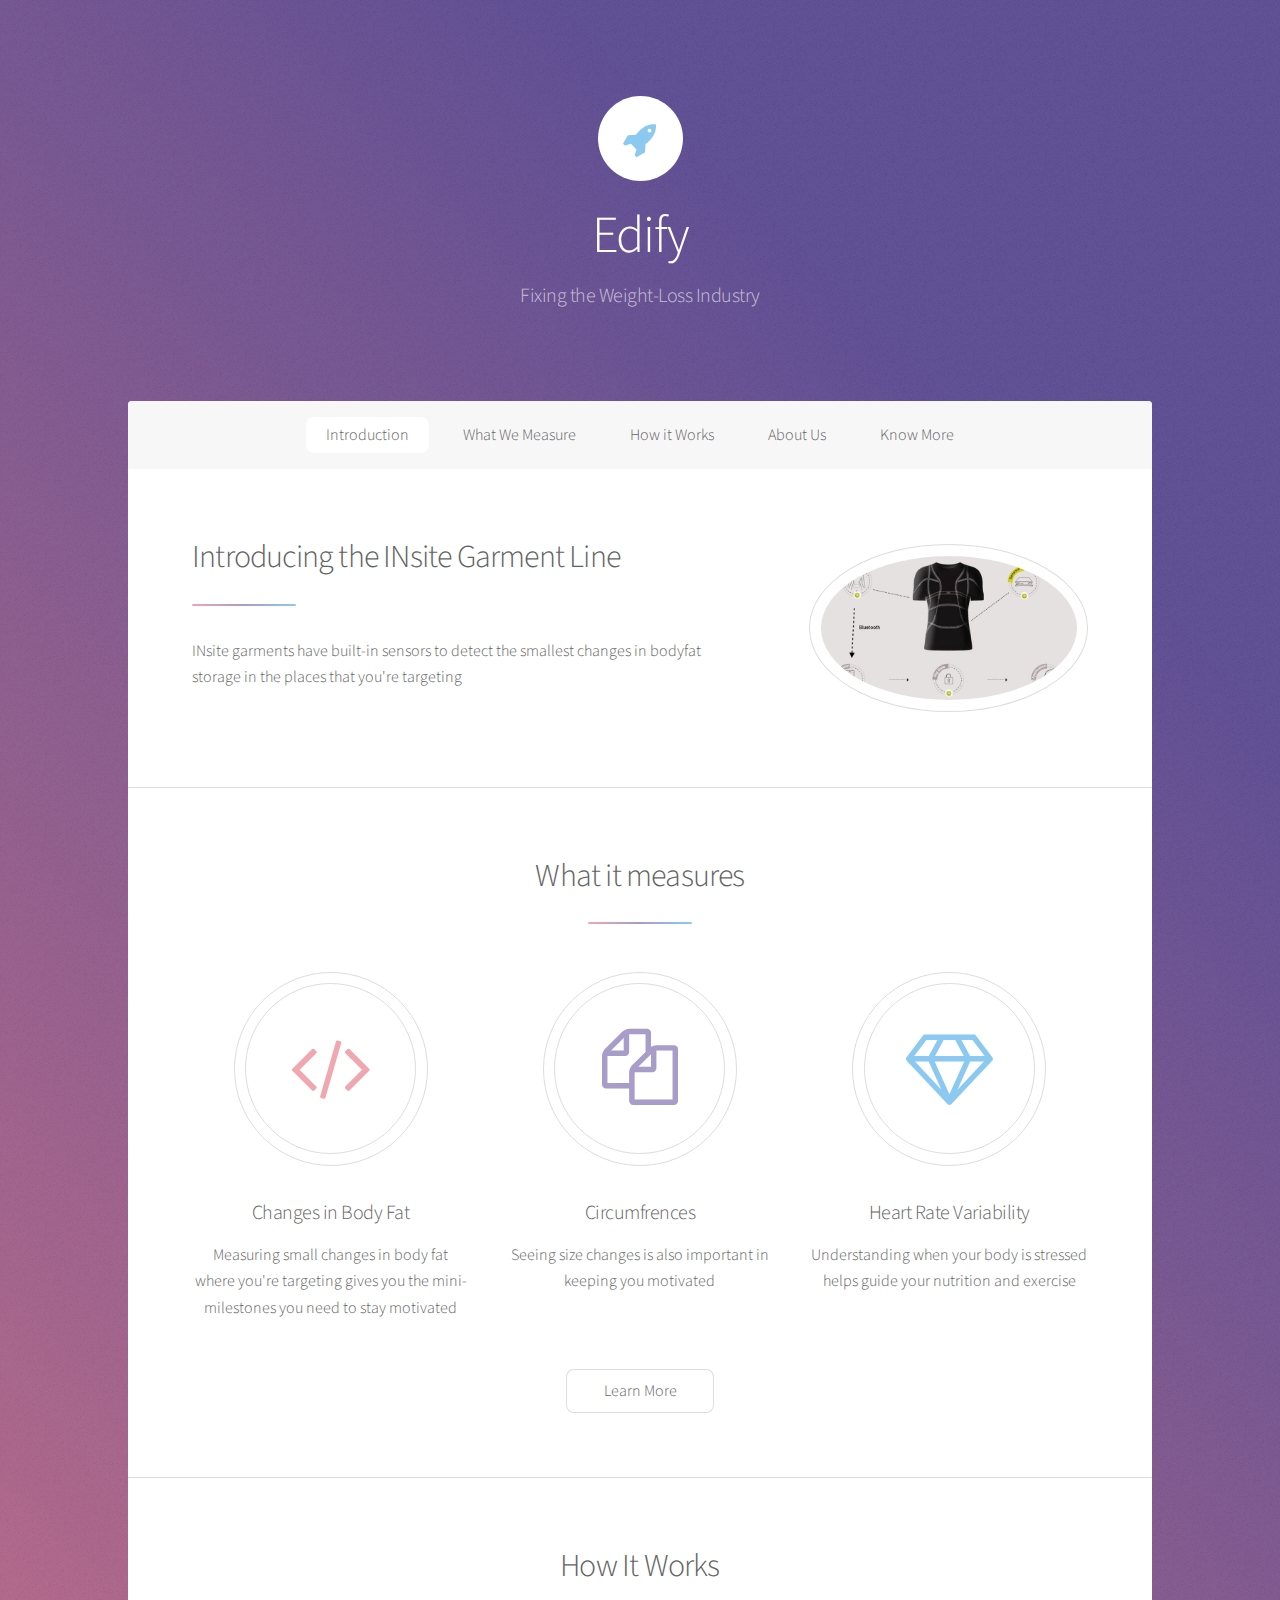
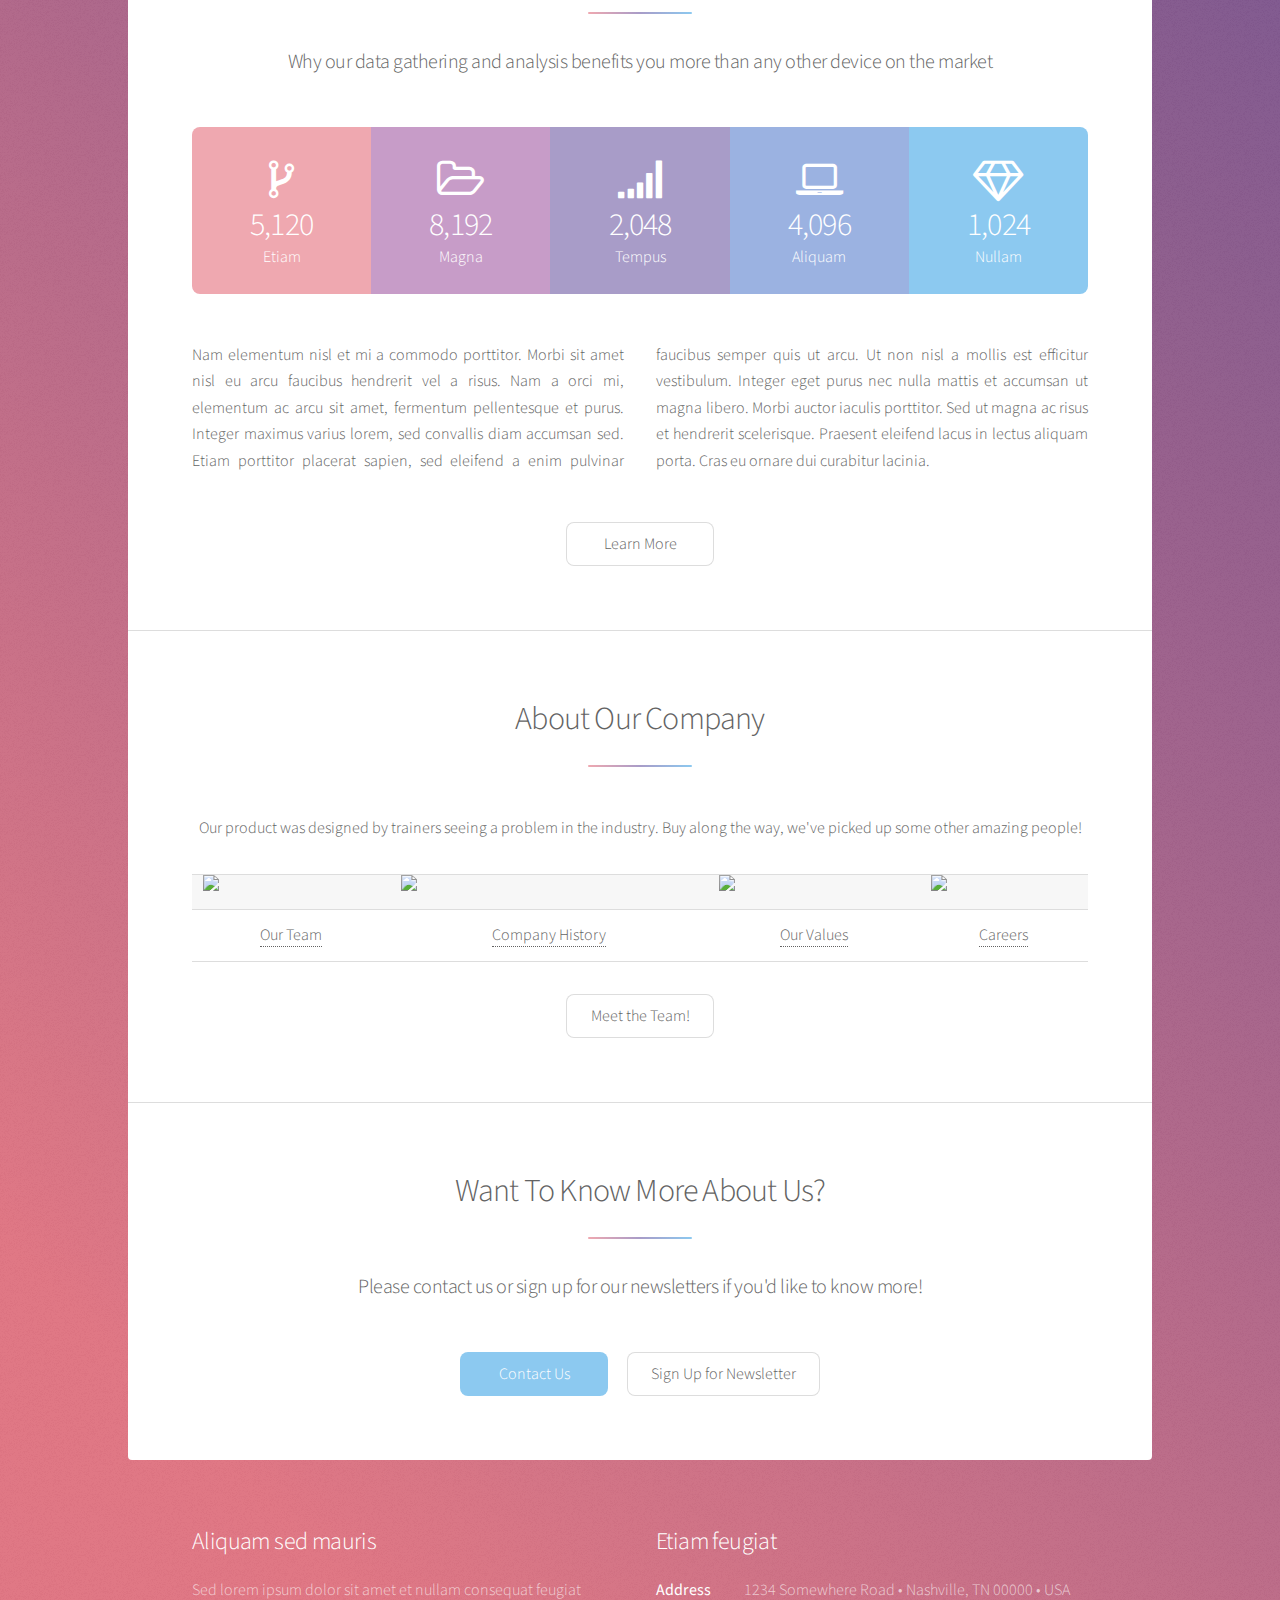
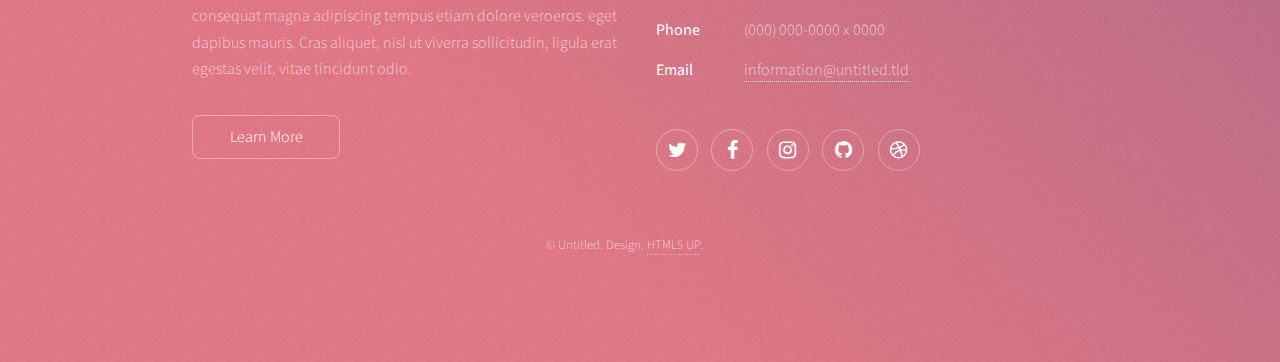
==== commit d2ba2489: "Some message" ====
--- a/index.html
+++ b/index.html
@@ -6,7 +6,7 @@
 -->
 <html>
 	<head>
-		<title>Stellar by HTML5 UP</title>
+		<title>Edify</title>
 		<meta charset="utf-8" />
 		<meta name="viewport" content="width=device-width, initial-scale=1" />
 		<!--[if lte IE 8]><script src="assets/js/ie/html5shiv.js"></script><![endif]-->
@@ -22,18 +22,18 @@
 				<!-- Header -->
 					<header id="header" class="alt">
 						<span class="logo"><img src="images/logo.svg" alt="" /></span>
-						<h1>Stellar</h1>
-						<p>Just another free, fully responsive site template<br />
-						built by <a href="https://twitter.com/ajlkn">@ajlkn</a> for <a href="https://html5up.net">HTML5 UP</a>.</p>
+						<h1>Edify</h1>
+						<p>Fixing the Weight-Loss Industry</p>
 					</header>
 
 				<!-- Nav -->
 					<nav id="nav">
 						<ul>
 							<li><a href="#intro" class="active">Introduction</a></li>
-							<li><a href="#first">First Section</a></li>
-							<li><a href="#second">Second Section</a></li>
-							<li><a href="#cta">Get Started</a></li>
+							<li><a href="#first">What We Measure</a></li>
+							<li><a href="#second">How it Works</a></li>
+							<li><a href="#third">About Us</a></li>
+							<li><a href="#cta">Know More</a></li>
 						</ul>
 					</nav>
 
@@ -45,39 +45,37 @@
 								<div class="spotlight">
 									<div class="content">
 										<header class="major">
-											<h2>Ipsum sed adipiscing</h2>
+											<h2>Introducing the INsite Garment Line</h2>
 										</header>
-										<p>Sed lorem ipsum dolor sit amet nullam consequat feugiat consequat magna
-										adipiscing magna etiam amet veroeros. Lorem ipsum dolor tempus sit cursus.
-										Tempus nisl et nullam lorem ipsum dolor sit amet aliquam.</p>
+										<p>INsite garments have built-in sensors to detect the smallest changes in bodyfat storage in the places that you're targeting</p>
 										<ul class="actions">
-											<li><a href="generic.html" class="button">Learn More</a></li>
+											<!--<li><a href="generic.html" class="button">Learn More</a></li>-->
 										</ul>
 									</div>
-									<span class="image"><img src="images/pic01.jpg" alt="" /></span>
+									<span class="image"><img src="images/shirt.jpg" alt="" /></span>
 								</div>
 							</section>
 
 						<!-- First Section -->
 							<section id="first" class="main special">
 								<header class="major">
-									<h2>Magna veroeros</h2>
+									<h2>What it measures</h2>
 								</header>
 								<ul class="features">
 									<li>
 										<span class="icon major style1 fa-code"></span>
-										<h3>Ipsum consequat</h3>
-										<p>Sed lorem amet ipsum dolor et amet nullam consequat a feugiat consequat tempus veroeros sed consequat.</p>
+										<h3>Changes in Body Fat</h3>
+										<p>Measuring small changes in body fat where you're targeting gives you the mini-milestones you need to stay motivated</p>
 									</li>
 									<li>
 										<span class="icon major style3 fa-copy"></span>
-										<h3>Amed sed feugiat</h3>
-										<p>Sed lorem amet ipsum dolor et amet nullam consequat a feugiat consequat tempus veroeros sed consequat.</p>
+										<h3>Circumfrences</h3>
+										<p>Seeing size changes is also important in keeping you motivated</p>
 									</li>
 									<li>
 										<span class="icon major style5 fa-diamond"></span>
-										<h3>Dolor nullam</h3>
-										<p>Sed lorem amet ipsum dolor et amet nullam consequat a feugiat consequat tempus veroeros sed consequat.</p>
+										<h3>Heart Rate Variability</h3>
+										<p>Understanding when your body is stressed helps guide your nutrition and exercise </p>
 									</li>
 								</ul>
 								<footer class="major">
@@ -90,9 +88,8 @@
 						<!-- Second Section -->
 							<section id="second" class="main special">
 								<header class="major">
-									<h2>Ipsum consequat</h2>
-									<p>Donec imperdiet consequat consequat. Suspendisse feugiat congue<br />
-									posuere. Nulla massa urna, fermentum eget quam aliquet.</p>
+									<h2>How It Works</h2>
+									<p>Why our data gathering and analysis benefits you more than any other device on the market</p>
 								</header>
 								<ul class="statistics">
 									<li class="style1">
@@ -124,17 +121,40 @@
 								</footer>
 							</section>
 
+						<!-- About Us -->
+							<section id="third" class="main special">	
+								<header class="major">
+									<h2>About Our Company</h2>
+									</header>
+									<p>Our product was designed by trainers seeing a problem in the industry.  Buy along the way, we've picked up some other amazing people!</p>
+										<table align="center" width="90%">
+											<tr>
+		    								<th colspan="1"> <img src="https://a.optnmstr.com/users/93ac0c99fc66/images/024e2ec912151487696727-adamroundheadshot-01.png"/></th>
+											<th colspan="1"> <img src="https://www.coastsidebuzz.com/wp-content/uploads/2016/05/chris_l.png"/></th>
+											<th colspan="1"> <img src="http://paychecksandbalances.com/wp-content/uploads/2016/10/Aja-Round-HeadShot-BackDrop.png"/></th>
+											<th colspan="1"> <img src="https://static1.squarespace.com/static/5878239fa5790a5a62c1df82/t/589cd440197aea0ba4b56b3c/1486672975855/"/></th>
+										</tr>
+										<tr>
+		  									<td colspan="1" align="center"> <a href="The Team.html"> Our Team </td>
+											<td colspan="1" align="center"> <a href="Company History.html"> Company History </td>
+											<td colspan="1" align="center"> <a href="Our Values.html"> Our Values </td>
+											<td colspan="1" align="center"> <a href="Careers.html"> Careers </td>
+										</tr>
+									</table><ul class="actions">
+											<li><a href="The Team.html" class="button">Meet the Team!</a></li>
+										</ul>
+									
+							</section>
 						<!-- Get Started -->
 							<section id="cta" class="main special">
 								<header class="major">
-									<h2>Congue imperdiet</h2>
-									<p>Donec imperdiet consequat consequat. Suspendisse feugiat congue<br />
-									posuere. Nulla massa urna, fermentum eget quam aliquet.</p>
+									<h2>Want To Know More About Us?</h2>
+									<p>Please contact us or sign up for our newsletters if you'd like to know more! </p>
 								</header>
 								<footer class="major">
 									<ul class="actions">
-										<li><a href="generic.html" class="button special">Get Started</a></li>
-										<li><a href="generic.html" class="button">Learn More</a></li>
+										<li><a href="generic.html" class="button special">Contact Us</a></li>
+										<li><a href="newsletter2.html" class="button">Sign Up for Newsletter</a></li>
 									</ul>
 								</footer>
 							</section>
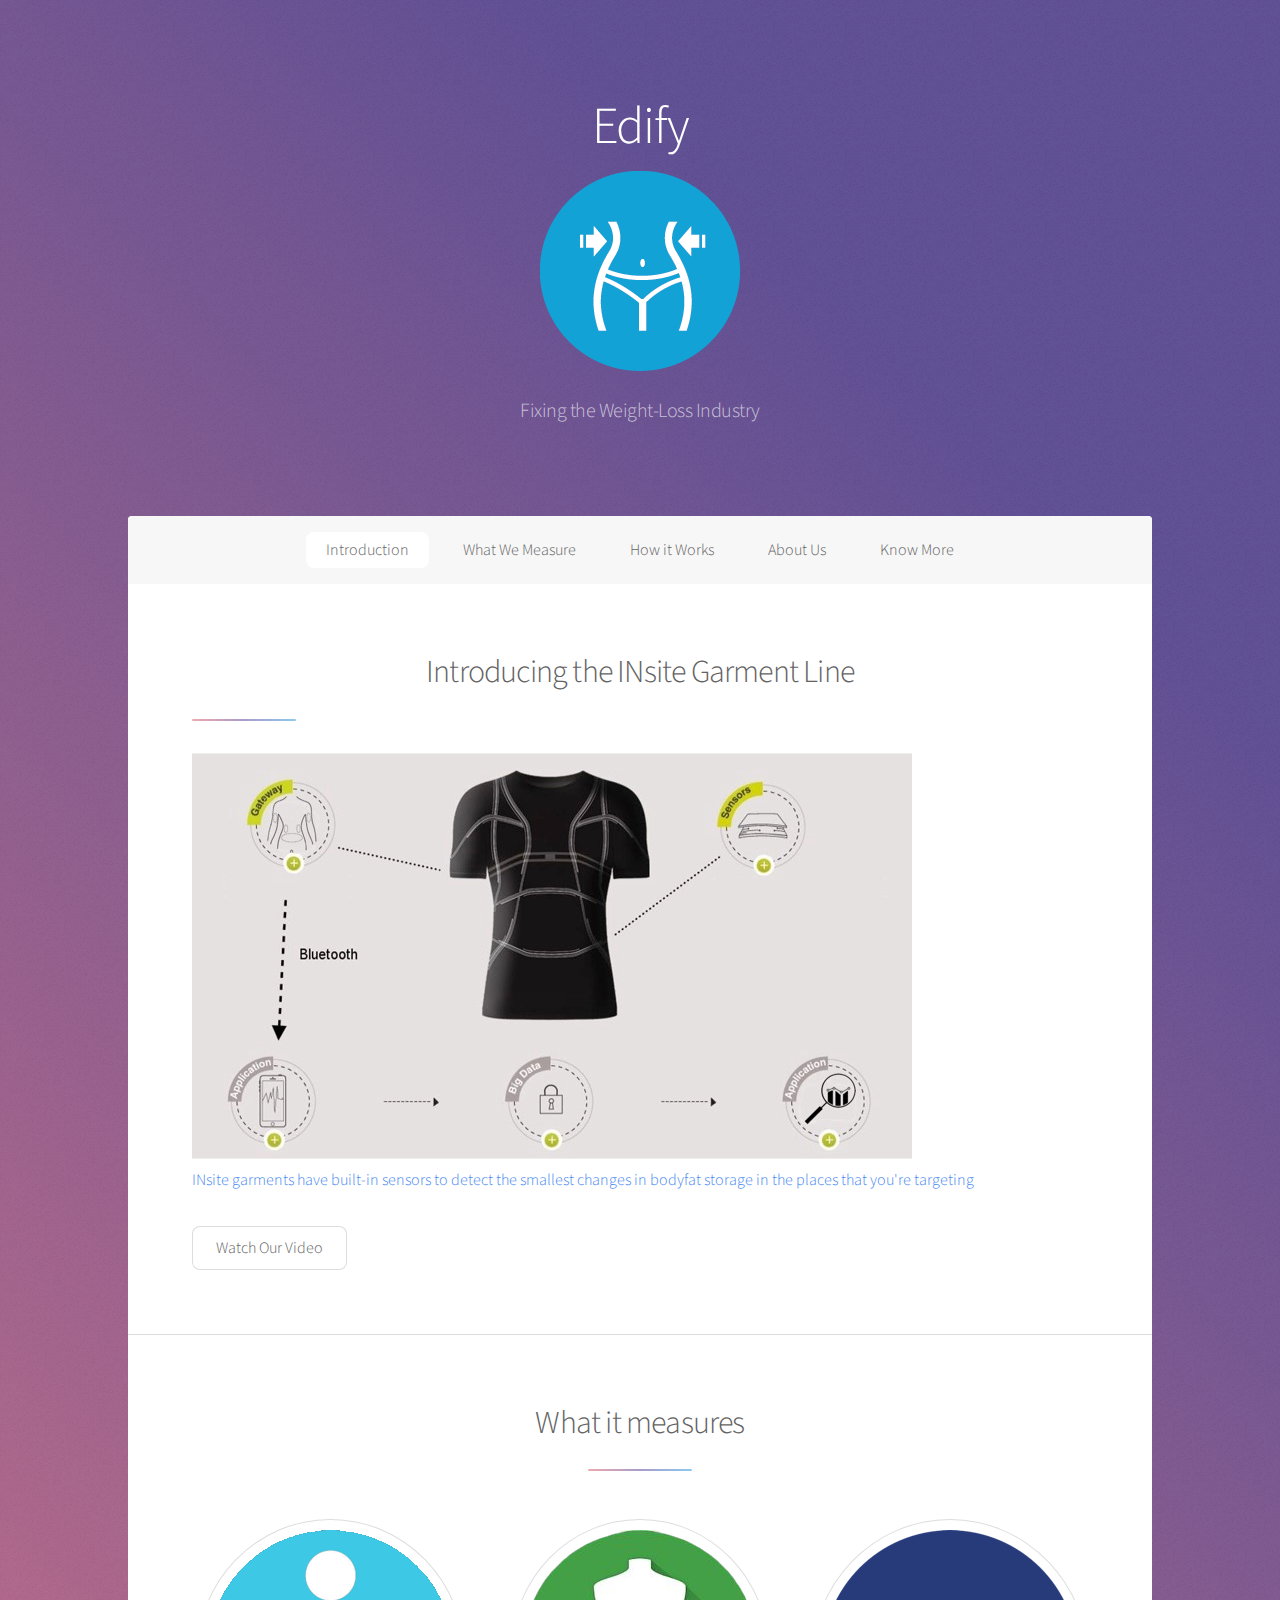
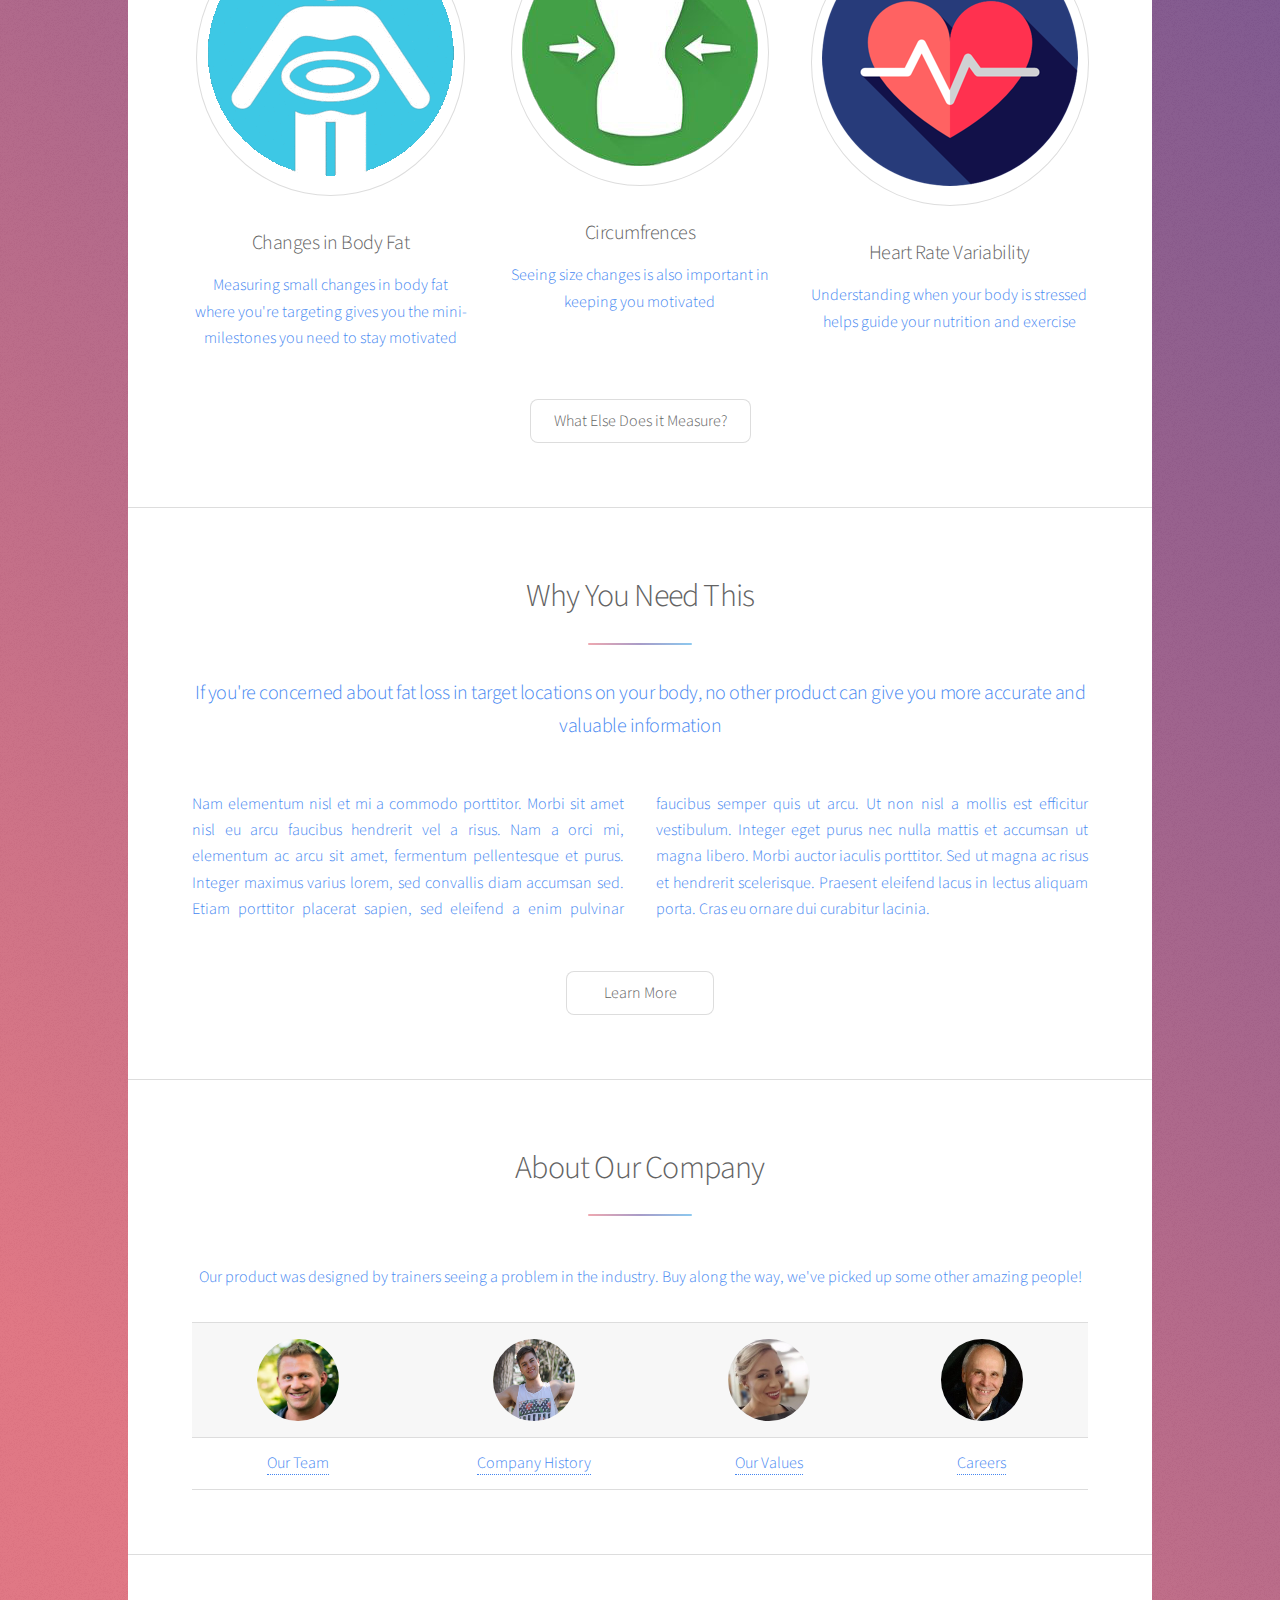
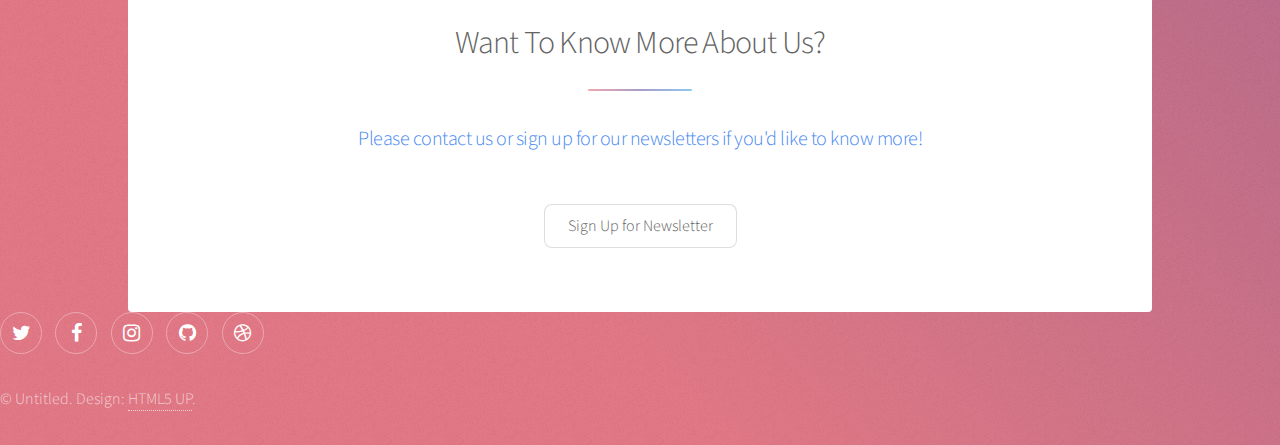
==== commit b52deb62: "Some message" ====
--- a/index.html
+++ b/index.html
@@ -13,6 +13,24 @@
 		<link rel="stylesheet" href="assets/css/main.css" />
 		<!--[if lte IE 9]><link rel="stylesheet" href="assets/css/ie9.css" /><![endif]-->
 		<!--[if lte IE 8]><link rel="stylesheet" href="assets/css/ie8.css" /><![endif]-->
+		<style>
+            .round {
+                border-radius: 50%;
+                overflow: hidden;
+                width: 90px;
+                height: 90px;
+                padding: 4px;
+                display: block;
+            }
+            .round img {
+                display: block;
+            /* Stretch 
+                  height: 100%;
+                  width: 100%; */
+            min-width: 100%;
+            min-height: 100%;
+            }
+        </style>
 	</head>
 	<body>
 
@@ -21,8 +39,9 @@
 
 				<!-- Header -->
 					<header id="header" class="alt">
-						<span class="logo"><img src="images/logo.svg" alt="" /></span>
-						<h1>Edify</h1>
+					<h1>Edify</h1>
+						<span class="logo"><img src="images/icon2.png" alt="" /></span>
+						
 						<p>Fixing the Weight-Loss Industry</p>
 					</header>
 
@@ -44,15 +63,17 @@
 							<section id="intro" class="main">
 								<div class="spotlight">
 									<div class="content">
-										<header class="major">
+										<header class="major" align="center">
 											<h2>Introducing the INsite Garment Line</h2>
 										</header>
+										<div class="imgg" align="center" ><img src="images/shirt.jpg" /></div>
 										<p>INsite garments have built-in sensors to detect the smallest changes in bodyfat storage in the places that you're targeting</p>
 										<ul class="actions">
-											<!--<li><a href="generic.html" class="button">Learn More</a></li>-->
+										
+											<li><a href="edify.mp4" class="button" align="center">Watch Our Video</a></li>
 										</ul>
 									</div>
-									<span class="image"><img src="images/shirt.jpg" alt="" /></span>
+									
 								</div>
 							</section>
 
@@ -63,24 +84,24 @@
 								</header>
 								<ul class="features">
 									<li>
-										<span class="icon major style1 fa-code"></span>
+										<span class="icon major"><img src="images/fat.png"/></span>
 										<h3>Changes in Body Fat</h3>
 										<p>Measuring small changes in body fat where you're targeting gives you the mini-milestones you need to stay motivated</p>
 									</li>
 									<li>
-										<span class="icon major style3 fa-copy"></span>
+										<span class="icon major"><img src="images/waist.png"/></span>
 										<h3>Circumfrences</h3>
 										<p>Seeing size changes is also important in keeping you motivated</p>
 									</li>
 									<li>
-										<span class="icon major style5 fa-diamond"></span>
+										<span class="icon major"><img src="images/heart.png"/></span>
 										<h3>Heart Rate Variability</h3>
 										<p>Understanding when your body is stressed helps guide your nutrition and exercise </p>
 									</li>
 								</ul>
 								<footer class="major">
 									<ul class="actions">
-										<li><a href="generic.html" class="button">Learn More</a></li>
+										<li><a href="generic.html" class="button">What Else Does it Measure?</a></li>
 									</ul>
 								</footer>
 							</section>
@@ -88,31 +109,10 @@
 						<!-- Second Section -->
 							<section id="second" class="main special">
 								<header class="major">
-									<h2>How It Works</h2>
-									<p>Why our data gathering and analysis benefits you more than any other device on the market</p>
+									<h2>Why You Need This</h2>
+									<p>If you're concerned about fat loss in target locations on your body, no other product can give you more accurate and valuable information</p>
 								</header>
-								<ul class="statistics">
-									<li class="style1">
-										<span class="icon fa-code-fork"></span>
-										<strong>5,120</strong> Etiam
-									</li>
-									<li class="style2">
-										<span class="icon fa-folder-open-o"></span>
-										<strong>8,192</strong> Magna
-									</li>
-									<li class="style3">
-										<span class="icon fa-signal"></span>
-										<strong>2,048</strong> Tempus
-									</li>
-									<li class="style4">
-										<span class="icon fa-laptop"></span>
-										<strong>4,096</strong> Aliquam
-									</li>
-									<li class="style5">
-										<span class="icon fa-diamond"></span>
-										<strong>1,024</strong> Nullam
-									</li>
-								</ul>
+								
 								<p class="content">Nam elementum nisl et mi a commodo porttitor. Morbi sit amet nisl eu arcu faucibus hendrerit vel a risus. Nam a orci mi, elementum ac arcu sit amet, fermentum pellentesque et purus. Integer maximus varius lorem, sed convallis diam accumsan sed. Etiam porttitor placerat sapien, sed eleifend a enim pulvinar faucibus semper quis ut arcu. Ut non nisl a mollis est efficitur vestibulum. Integer eget purus nec nulla mattis et accumsan ut magna libero. Morbi auctor iaculis porttitor. Sed ut magna ac risus et hendrerit scelerisque. Praesent eleifend lacus in lectus aliquam porta. Cras eu ornare dui curabitur lacinia.</p>
 								<footer class="major">
 									<ul class="actions">
@@ -127,21 +127,21 @@
 									<h2>About Our Company</h2>
 									</header>
 									<p>Our product was designed by trainers seeing a problem in the industry.  Buy along the way, we've picked up some other amazing people!</p>
-										<table align="center" width="90%">
+										<table width="100%">
 											<tr>
-		    								<th colspan="1"> <img src="https://a.optnmstr.com/users/93ac0c99fc66/images/024e2ec912151487696727-adamroundheadshot-01.png"/></th>
-											<th colspan="1"> <img src="https://www.coastsidebuzz.com/wp-content/uploads/2016/05/chris_l.png"/></th>
-											<th colspan="1"> <img src="http://paychecksandbalances.com/wp-content/uploads/2016/10/Aja-Round-HeadShot-BackDrop.png"/></th>
-											<th colspan="1"> <img src="https://static1.squarespace.com/static/5878239fa5790a5a62c1df82/t/589cd440197aea0ba4b56b3c/1486672975855/"/></th>
-										</tr>
+		    									<td colspan="1" align="center"> <img class="round" width= "50%" height= auto src="images/0455d41.jpg"/></td>
+												<td colspan="1" align="center"> <img class="round" width= "50%" height= auto src="images/cade.jpg"/></td>
+												<td colspan="1" align="center"> <img class="round" width= "50%"  height= auto src="images/lexi.jpg"/></td>
+												<td colspan="1" align="center"> <img class="round" width= "50%" height= auto src="images/Terry.jpg"/></td>
+											</tr>
 										<tr>
-		  									<td colspan="1" align="center"> <a href="The Team.html"> Our Team </td>
-											<td colspan="1" align="center"> <a href="Company History.html"> Company History </td>
-											<td colspan="1" align="center"> <a href="Our Values.html"> Our Values </td>
-											<td colspan="1" align="center"> <a href="Careers.html"> Careers </td>
+		  									<td colspan="1" align="center"> <a href="The Team fixed.html"> Our Team </td>
+											<td colspan="1" align="center"> <a href="timeline2.html"> Company History </td>
+											<td colspan="1" align="center"> <a href="Our Values fixed.html"> Our Values </td>
+											<td colspan="1" align="center"> <a href="Careers fixed.html"> Careers </td>
 										</tr>
 									</table><ul class="actions">
-											<li><a href="The Team.html" class="button">Meet the Team!</a></li>
+											
 										</ul>
 									
 							</section>
@@ -153,15 +153,90 @@
 								</header>
 								<footer class="major">
 									<ul class="actions">
-										<li><a href="generic.html" class="button special">Contact Us</a></li>
-										<li><a href="newsletter2.html" class="button">Sign Up for Newsletter</a></li>
+										
+										<li><a class="button" id="myBtn">Sign Up for Newsletter</a></li>
 									</ul>
 								</footer>
+								<div id="myModal" class="modal" style="
+		display: none;
+		position: fixed;
+		z-index: 1;
+		padding: 100px;
+		left: 0;
+		top: 0;
+		height: 100%;
+		width: 100%;
+		overflow: auto;
+		background-color: rgb(0,0,0);
+		background-color: rgba(0,0,0,0.0);">
+
+	<!this div is the actual content of the popup, the div above this one just sets up the popup for javascript>
+	<div class="modal-content" style="
+		background-color: #ffffff;
+		margin: auto;
+		padding: 20px;
+		border: solid 1px #888;
+		width: 80%;">
+		<span class="close" style="color: #aaaaaa;
+		float: right;
+		font-size: 28px;
+		font-weight: bold;">&times;</span>
+		<center>
+
+		<div id="main" style="background-color: #555;">
+			<img src="images/newsletter.png" style="height:150px;width:150px;"/>
+			<br />
+			<h1 style="color: white;">Keep in touch.</h1>
+			<h3 style="color: white;">Our newsletter is the best way to stay up-to-date on our projects and other information.</h3>
+			<br />
+			<p style="color: white;">Don't worry, we hate spam too.</p>
+
+		</div>
+
+		<div id="form" style="width: 540px; padding: 10px; border-radius: 20px; overflow: hidden;" style="background-color: #ffffff;">
+		<form>
+			<div>
+				
+					<input type="text" name="name" placeholder="Name" style="color: white;"/>
+				
+				
+					<input type="email" name="email" placeholder="Email Address"/>
+				
+			</div>
+			<p>
+				<div id="form-subscribe">
+					<button type="submit" style="font-size: 16px;">Subscribe</button>
+				</div>
+			</div>
+		</form>
+		</div>
+
+		</center>
+	</div>
+</div>
+
+
+<script>
+var modal = document.getElementById("myModal");
+var btn = document.getElementById("myBtn");
+var span = document.getElementsByClassName("close")[0];
+btn.onclick = function() {
+	modal.style.display = "block";
+}	
+span.onclick = function() {
+	modal.style.display = "none";
+}
+window.onclick = function(element) {
+	if (event.target == modal) {
+		modal.style.display = "none";
+	}
+}
+</script>
 							</section>
 
 					</div>
 
-				<!-- Footer -->
+				<!-- Footer 
 					<footer id="footer">
 						<section>
 							<h2>Aliquam sed mauris</h2>
@@ -178,14 +253,14 @@
 								<dt>Phone</dt>
 								<dd>(000) 000-0000 x 0000</dd>
 								<dt>Email</dt>
-								<dd><a href="#">information@untitled.tld</a></dd>
-							</dl>
-							<ul class="icons">
-								<li><a href="#" class="icon fa-twitter alt"><span class="label">Twitter</span></a></li>
-								<li><a href="#" class="icon fa-facebook alt"><span class="label">Facebook</span></a></li>
-								<li><a href="#" class="icon fa-instagram alt"><span class="label">Instagram</span></a></li>
-								<li><a href="#" class="icon fa-github alt"><span class="label">GitHub</span></a></li>
-								<li><a href="#" class="icon fa-dribbble alt"><span class="label">Dribbble</span></a></li>
+								<dd><a href="#">appl0051@umn.edu</a></dd>
+							</dl>-->
+							<ul class="icons" align="centered">
+								<li><a href="https://twitter.com/EdifyYourBody" align="centered" class="icon fa-twitter alt"><span class="label">Twitter</span></a></li>
+								<li><a href="https://www.facebook.com/DIY-Health-303460433114588/?ref=bookmarks" align="centered" class="icon fa-facebook alt"><span class="label">Facebook</span></a></li>
+								<li><a href="#" align="centered" class="icon fa-instagram alt"><span class="label">Instagram</span></a></li>
+								<li><a href="#" align="centered" class="icon fa-github alt"><span class="label">GitHub</span></a></li>
+								<li><a href="#" align="centered" class="icon fa-dribbble alt"><span class="label">Dribbble</span></a></li>
 							</ul>
 						</section>
 						<p class="copyright">&copy; Untitled. Design: <a href="https://html5up.net">HTML5 UP</a>.</p>
--- a/assets/css/main.css
+++ b/assets/css/main.css
@@ -1623,7 +1623,7 @@
 	}
 
 	body {
-		background-color: #935d8c;
+		background-color: #4687f1;
 		background-image: url("images/overlay.png"), -moz-linear-gradient(45deg, #e37682 15%, #5f4d93 85%);
 		background-image: url("images/overlay.png"), -webkit-linear-gradient(45deg, #e37682 15%, #5f4d93 85%);
 		background-image: url("images/overlay.png"), -ms-linear-gradient(45deg, #e37682 15%, #5f4d93 85%);
@@ -1644,7 +1644,7 @@
 /* Type */
 
 	body {
-		background-color: #935d8c;
+		background-color: #4687f1;
 		color: rgba(255, 255, 255, 0.65);
 	}
 
@@ -2416,6 +2416,16 @@
 
 /* Image */
 
+	.imgg { 
+    	width: 100%;
+    	max-width: 80%; 
+    	max-height: 80%; 
+    	
+
+ 
+	}
+
+
 	.image {
 		border-radius: 8px;
 		border: 0;
@@ -2731,7 +2741,7 @@
 	}
 
 	header.major h2:after {
-		background-color: rgba(255, 255, 255, 0.35);
+		background-color: rgba(70, 163, 253, 0.35);
 	}
 
 /* Table */
@@ -2936,7 +2946,9 @@
 				display: block;
 				font-size: 2em;
 				line-height: 1.1;
-				color: inherit !important;
+				
+
+				: inherit !important;
 				font-weight: 300;
 				letter-spacing: -0.025em;
 			}
@@ -3356,7 +3368,7 @@
 
 	#main {
 		background-color: #ffffff;
-		color: #636363;
+		color: #4687f1;
 		border-radius: 0.25em;
 	}
 
